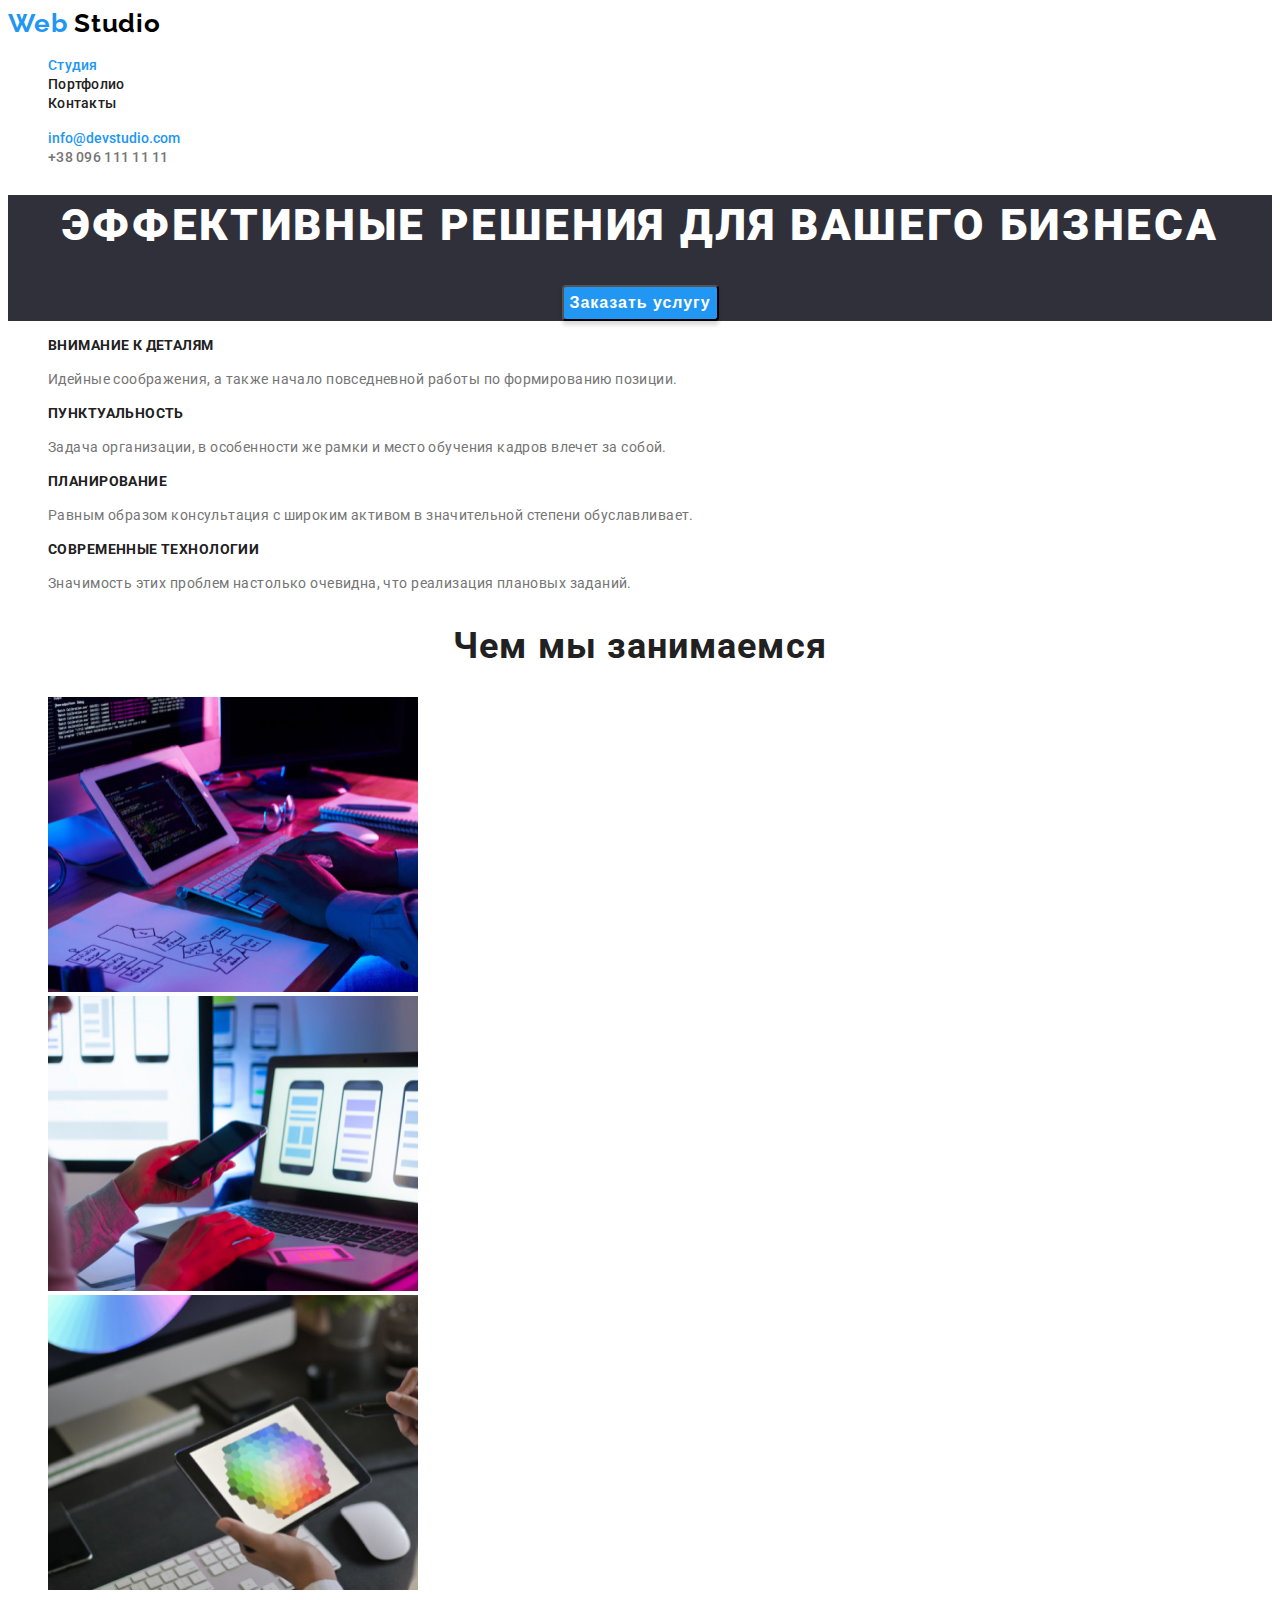
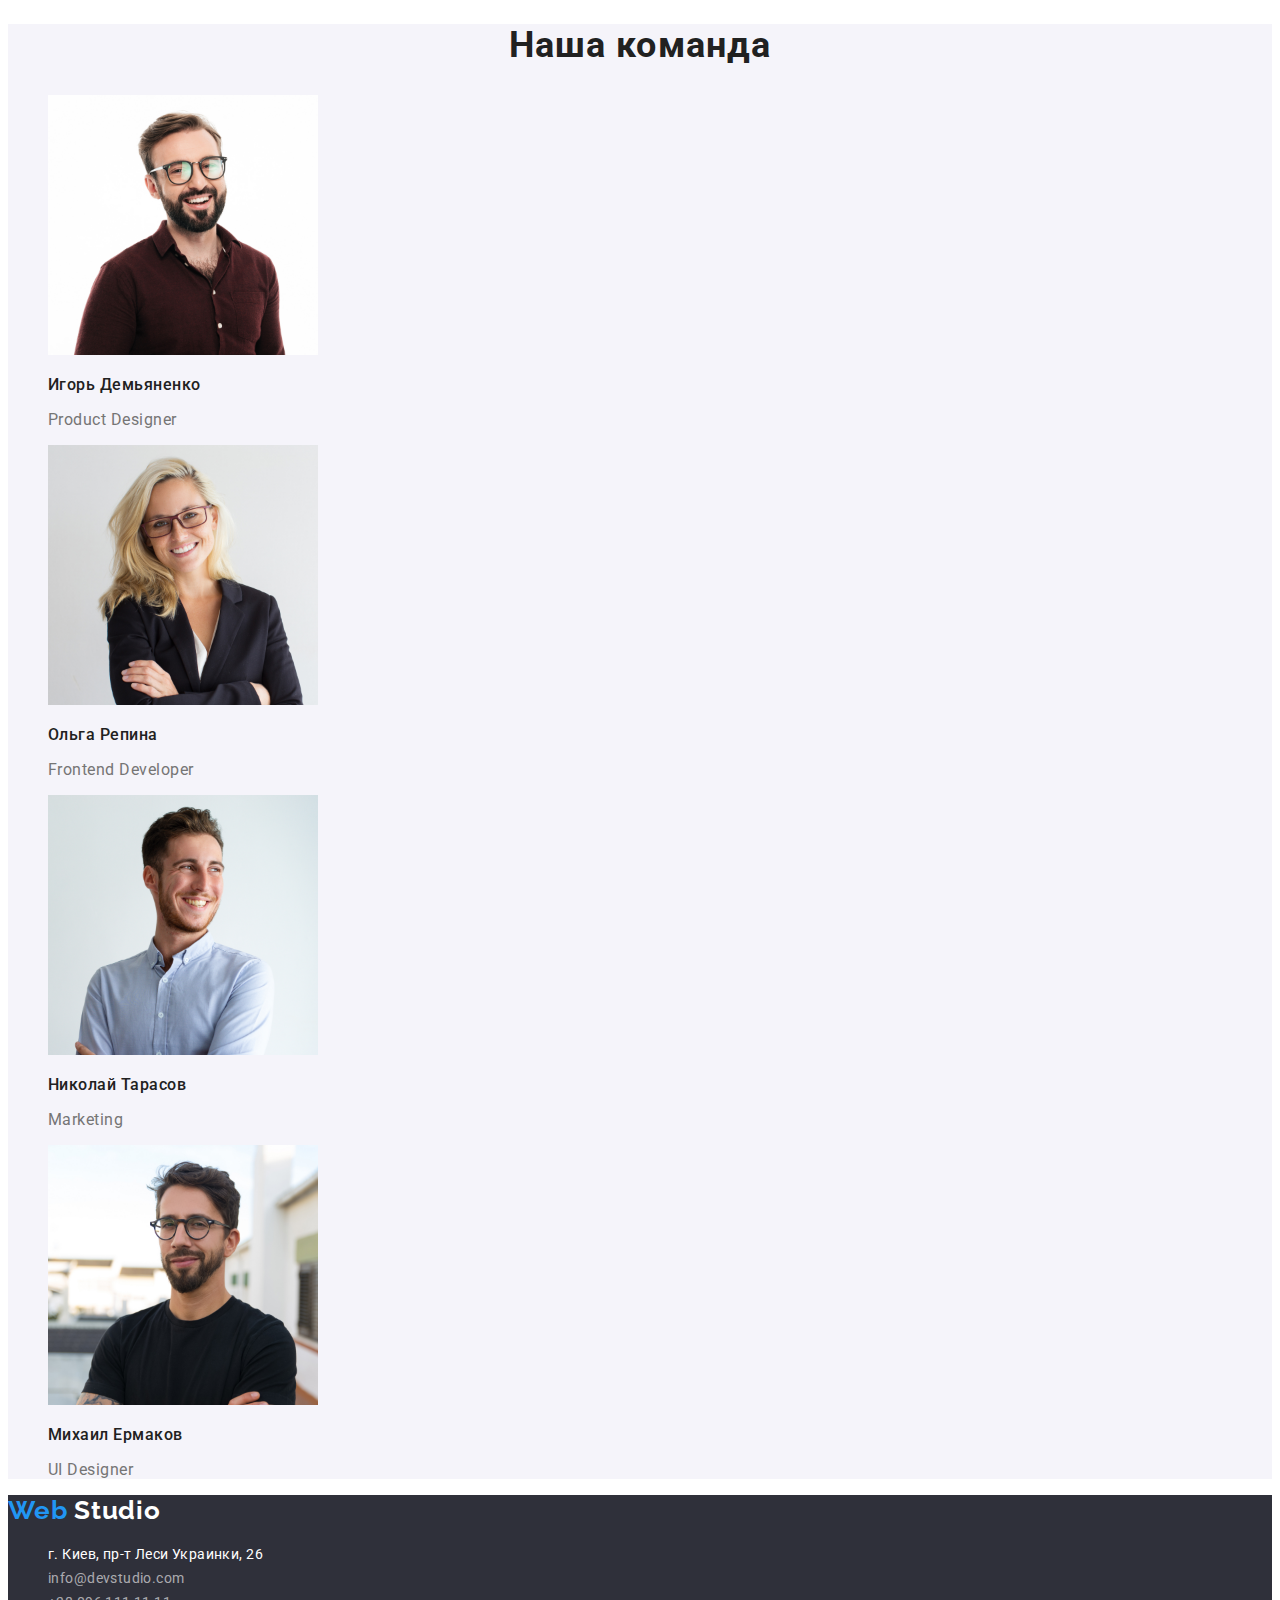
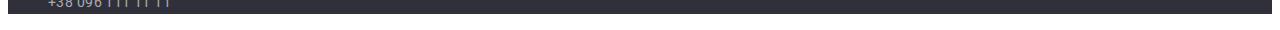
==== index.html @ 271ae631 "Add files via upload" ====
<!DOCTYPE html>
<html lang="ru">
  <head>
    <meta charset="UTF-8" />
    <meta http-equiv="X-UA-Compatible" content="IE=edge" />
    <meta name="viewport" content="width=device-width, initial-scale=1.0" />
    <title>Document</title>
    <link rel="stylesheet" href="css/style.css">
    <link rel="modern-normalize" href="https://cdnjs.cloudflare.com/ajax/libs/modern-normalize/1.1.0/modern-normalize.min.css" integrity="sha512-wpPYUAdjBVSE4KJnH1VR1HeZfpl1ub8YT/NKx4PuQ5NmX2tKuGu6U/JRp5y+Y8XG2tV+wKQpNHVUX03MfMFn9Q==" crossorigin="anonymous" referrerpolicy="no-referrer">
    <link rel="preconnect" href="https://fonts.gstatic.com">
<link href="https://fonts.googleapis.com/css2?family=Raleway:wght@700&family=Roboto:wght@400;500;700;900&display=swap" rel="stylesheet">
  </head>

  <body>
    <!-- HEADER -->
    <header  class="header">
      <nav class="navigation"> 
        <a class="header-logo" href=" ">Web <span class="logo-color">Studio</span></a>
        
          <ul class="menu"> 
          <li class="menu-item, list"><a class="menu-link current" href=" "> Студия</a></li>
          <li class="menu-item, list"><a class="menu-link" href="./portfolio.html "> Портфолио</a></li>
          <li class="menu-item, list"><a class="menu-link" href=" "> Контакты</a></li>
        </ul>
      </nav>
      <ul class="contacts-section">
        <li class="contacts-mail, list"><a class="mail-link-current" href="mailto:info@devstudio.com"> info@devstudio.com</a></li>
        <li class="contacts-telm, list"><a class="tel-link" href="tel:+380961111111">+38 096 111 11 11</a></li>
      </ul>
    </header>
    <main>
      <!-- HERO -->
      <section class="hero">
        <h1 class="hero-title" >Эффективные решения для вашего бизнеса</h1>
        <button class="pop-up-button" type="button">Заказать услугу</button>
      </section>
      <!-- Описание -->
      <section class="section-description">
        <h2 hidden class="">description</h2>
        <ul class="description-item">
          <li class="description-list, list" >
            <h3 class="description-title" >Внимание к деталям</h3>
            <p class="description" > 
              Идейные соображения, а также начало повседневной работы по
              формированию позиции.
            </p>
          </li>
          <li class="description-list, list">
            <h3 class="description-title" >Пунктуальность</h3>
            <p class="description" >
              Задача организации, в особенности же рамки и место обучения кадров
              влечет за собой.
            </p>
          </li>
          <li class="description-list, list">
            <h3 class="description-title" >Планирование</h3>
            <p class="description" >
              Равным образом консультация с широким активом в значительной
              степени обуславливает.
            </p>
          </li>
          <li class="description-list, list">
            <h3 class="description-title" >Современные технологии</h3>
            <p class="description" >
              Значимость этих проблем настолько очевидна, что реализация
              плановых заданий.
            </p>
          </li>
        </ul>
      </section>
      <!-- чем мы занимаемся -->
      <section>
        <h2 class="what-we-do-name">Чем мы занимаемся</h2>
        <ul>
          <li class="img, list">
            <img
              src="Images/WhatWeDo/1.jpg"
              alt="человек печатает код"
              width="370"
              height="295"
            />
          </li>
          <li class="img, list">
            <img
              src="Images/WhatWeDo/2.jpg"
              alt="девушка держит телефон"
              width="370"
              height="295"
            />
          </li>
          <li class="img, list">
            <img
              src="Images/WhatWeDo/3.jpg"
              alt="цветовая палитра на планшете"
              width="370"
              height="295"
            />
          </li>
        </ul>
      </section>
      <!-- НАША КОМАНДА -->
      <section class="section-team">
        <h2 class="Team-title">Наша команда</h2>
        <ul>
          <li class="item-1, list">
            <img 
              src="Images/Team/ИгорьДемьяненко.jpg"
              alt="ИгорьДемьяненко"
              width="270"
              height="260"
            />
            <h3 class="Name">Игорь Демьяненко</h3>
            <p class="specialty">Product Designer</p>
          </li>
          <li class="item-2, list">
            <img 
              src="Images/Team/ОльгаРепина.jpg"
              alt="ОльгаРепина"
              width="270"
              height="260"
            />
            <h3 class="Name">Ольга Репина</h3>
            <p class="specialty">Frontend Developer</p>
          </li>
          <li class="item-3, list">
            <img 
              src="Images/Team/НиколайТарасов.jpg"
              alt="НиколайТарасов"
              width="270"
              height="260"
            />
            <h3 class="Name">Николай Тарасов</h3>
            <p class="specialty">Marketing</p>
          </li>
          <li class="item-4, list">
            <img 
              src="Images/Team/МихаилЕрмаков.jpg"
              alt="МихаилЕрмаков"
              width="270"
              height="260"
            />
            <h3 class="Name">Михаил Ермаков</h3>
            <p class="specialty">UI Designer</p>
          </li>
        </ul>
      </section>
    </main>
    <!-- Footer -->
    <footer class="footer">
      <a class="logo-footer" href=" ">Web <span class="logo-color-footer">Studio</span></a>
      <address>
        <ul class="contact-footer">
          <li class="footer-item, list">
            <a class="map"
              href="https://goo.gl/maps/65E6jA36ebbG1yaQ8"
              target="_blank"
              rel="noopener noreferrer"
              >г. Киев, пр-т Леси Украинки, 26</a
            >
        <li class="contacts-mail, list"><a class="mail-footer" href="mailto:info@devstudio.com"> info@devstudio.com</a></li>
        <li class="contacts-tel, list"><a class="tel-footer" href="tel:+380961111111">+38 096 111 11 11</a></li>
        </ul>
      </address>
    </footer>
  </body>
</html>
---- css/style.css ----
.list {
    list-style: none;
}

:root {
    --accent-color:
}

body {
    font-family: "Roboto", sans-serif;
    --main-font: "Roboto", sans-serif;
    --secondary-font: "Raleway", sans-serif;
}

.header-logo {
    font-family: Raleway;
    font-weight: bold;
    font-size: 26px;
    line-height: 31px;
    text-decoration: none;
    letter-spacing: 0.03em;
    color: #2196F3;
}

.logo-color {
    color: black;
}

.menu-link {
    font-style: normal;
    font-weight: 500;
    font-size: 14px;
    line-height: 16px;
    letter-spacing: 0.02em;
    text-decoration: none;
    color: #212121;
}

.menu-link:hover, .menu-link:focus {
    color: #2196F3;
}

.menu-link.current {
    color: #2196F3;
    cursor: pointer;
    text-decoration: none;
}

.tel-link, .mail-lnk {
    font-style: normal;
    font-weight: 500;
    font-size: 14px;
    line-height: 16px;
    letter-spacing: 0.02em;
    color: #757575;
    text-decoration: none;
}

.tel-link:hover, .tel-link:focus {
    color: #2196F3;
}

.contacts-mail:hover, .contacts-mail:focus {
    color: #2196F3;
}

.mail-link-current {
    color: #2196F3;
    cursor: pointer;
    text-decoration: none;
    font-size: 14px;
    font-weight: 500;
}

.contacts-tel:hover, .contacts-tel:focus {
    color: #2196F3;
}

/*End-Header*/

/*------*HERO*-------*/

.hero {
    text-align: center;
    background: #2F303A;
}

.hero-title {
    font-family: Roboto;
    font-style: normal;
    font-weight: 900;
    font-size: 44px;
    line-height: 60px;
    /* or 136% */
    text-align: center;
    letter-spacing: 0.06em;
    text-transform: uppercase;
    color: #FFFFFF;
}

.pop-up-button {
    font-style: inherit;
    font-weight: bold;
    font-size: 16px;
    line-height: 30px;
    display: flex;
    align-items: center;
    text-align: center;
    letter-spacing: 0.06em;
    color: #FFFFFF;
    background: #2196F3;
    box-shadow: 0px 4px 4px rgba(0, 0, 0, 0.15);
    border-radius: 4px;
    cursor: pointer;
}

.pop-up-button {
    display: inline-block;
}

/*------* END HERO*-------*/

/*-------*description*---------*/

.description-title {
    font-style: normal;
    font-weight: bold;
    font-size: 14px;
    line-height: 16px;
    letter-spacing: 0.03em;
    text-transform: uppercase;
    color: #212121;
}

.description {
    font-style: normal;
    font-weight: normal;
    font-size: 14px;
    line-height: 24px;
    letter-spacing: 0.03em;
    color: #757575;
}

/*-------* End Description*---------*/

/*-------*What We Do*---------*/

.what-we-do-name {
    font-style: normal;
    font-weight: bold;
    font-size: 36px;
    line-height: 42px;
    text-align: center;
    letter-spacing: 0.03em;
    color: #212121;
}

/*-------*End What We Do*---------*/

/*-------*Team*---------*/

.section-team {
    background: #F5F4FA;
}

.Team-title {
    font-style: normal;
    font-weight: bold;
    font-size: 36px;
    line-height: 42px;
    text-align: center;
    letter-spacing: 0.03em;
    color: #212121;
}

.Name {
    font-style: normal;
    font-weight: 500;
    font-size: 16px;
    line-height: 19px;
    /* text-align: center;*/
    letter-spacing: 0.03em;
    color: #212121;
}

.specialty {
    font-size: 16px;
    line-height: 19px;
    /* text-align: center;*/
    letter-spacing: 0.03em;
    color: #757575;
}

/*-------*End team*---------*/

/*-------*Footer*---------*/

.footer {
    background: #2F303A;
}

.map {
    font-style: normal;
    font-weight: normal;
    font-size: 14px;
    line-height: 24px;
    letter-spacing: 0.03em;
    color: #FFFFFF;
    text-decoration: none;
    /*color: #FFFFFF;*/
}

.mail-footer, .tel-footer {
    font-style: normal;
    font-weight: normal;
    font-size: 14px;
    line-height: 24px;
    text-decoration: none;
    letter-spacing: 0.03em;
    color: rgba(255, 255, 255, 0.6);
}

.mail-footer:hover, .mail-footer:focus {
    color: #2196F3;
}

.logo-footer {
    font-family: Raleway;
    font-weight: bold;
    font-size: 26px;
    line-height: 31px;
    text-decoration: none;
    letter-spacing: 0.03em;
    color: #2196F3;
}

.logo-color-footer {
    color: #FFFFFF;
}

/*-------*End Footer*---------*/

/*portfolio*/

/*HEADER*/

.header-logo {
    font-family: Raleway;
    font-weight: bold;
    font-size: 26px;
    line-height: 31px;
    text-decoration: none;
    letter-spacing: 0.03em;
    color: #2196F3;
}

.logo-color {
    color: black;
}

.menu-link {
    font-style: normal;
    font-weight: 500;
    font-size: 14px;
    line-height: 16px;
    letter-spacing: 0.02em;
    text-decoration: none;
    color: #212121;
}

.menu-link:hover, .menu-link:focus {
    color: #2196F3;
}

.menu-link.current {
    color: #2196F3;
    cursor: pointer;
    text-decoration: none;
}

.tel-link, .mail-lnk {
    font-style: normal;
    font-weight: 500;
    font-size: 14px;
    line-height: 16px;
    letter-spacing: 0.02em;
    color: #757575;
    text-decoration: none;
}

.tel-link:hover, .tel-link:focus {
    color: #2196F3;
}

.contacts-mail:hover, .contacts-mail:focus {
    color: #2196F3;
}

.mail-link-current {
    color: #2196F3;
    cursor: pointer;
    text-decoration: none;
}

.contacts-tel:hover, .contacts-tel:focus {
    color: #2196F3;
}

/*End-Header*/

/*FILTER*/

.btn {
    font-style: normal;
    font-weight: bold;
    font-size: 16px;
    line-height: 30px;
    display: flex;
    align-items: center;
    text-align: center;
    letter-spacing: 0.06em;
    color: #FFFFFF;
    background: #2196F3;
    box-shadow: 0px 4px 4px rgba(0, 0, 0, 0.15);
    border-radius: 4px;
    cursor: pointer;
}

.pop-up-btn {
    font-style: inherit;
    font-weight: bold;
    font-size: 16px;
    line-height: 30px;
    display: flex;
    align-items: center;
    text-align: center;
    letter-spacing: 0.06em;
    color: #212121;
    background: #F5F4FA;
    box-shadow: 0px 4px 4px rgba(0, 0, 0, 0.15);
    border-radius: 4px;
}

.pop-up-btn:hover, .pop-up-btn:focus {
    color: #FFFFFF;
    background-color: #2196F3;
}

/*END FILTER*/

/*PORTFOLIO*/

.project-name {
    font-style: normal;
    font-weight: bold;
    font-size: 18px;
    line-height: 36px;
    letter-spacing: 0.06em;
    color: #212121;
}

.project-item {
    font-style: normal;
    font-weight: normal;
    font-size: 16px;
    line-height: 30px;
    letter-spacing: 0.03em;
    color: #757575;
}

/*END PORTFOLIO*/

/*FOOTER*/

.footer {
    background: #2F303A;
}

.logo-footer {
    font-family: Raleway;
    font-weight: bold;
    font-size: 26px;
    line-height: 31px;
    text-decoration: none;
    letter-spacing: 0.03em;
    color: #2196F3;
}

.logo-color-footer {
    color: #FFFFFF;
}

.mail-footer, .tel-footer {
    font-style: normal;
    font-weight: normal;
    font-size: 14px;
    line-height: 24px;
    text-decoration: none;
    letter-spacing: 0.03em;
    color: rgba(255, 255, 255, 0.6);
}

/*END FOOTER*/
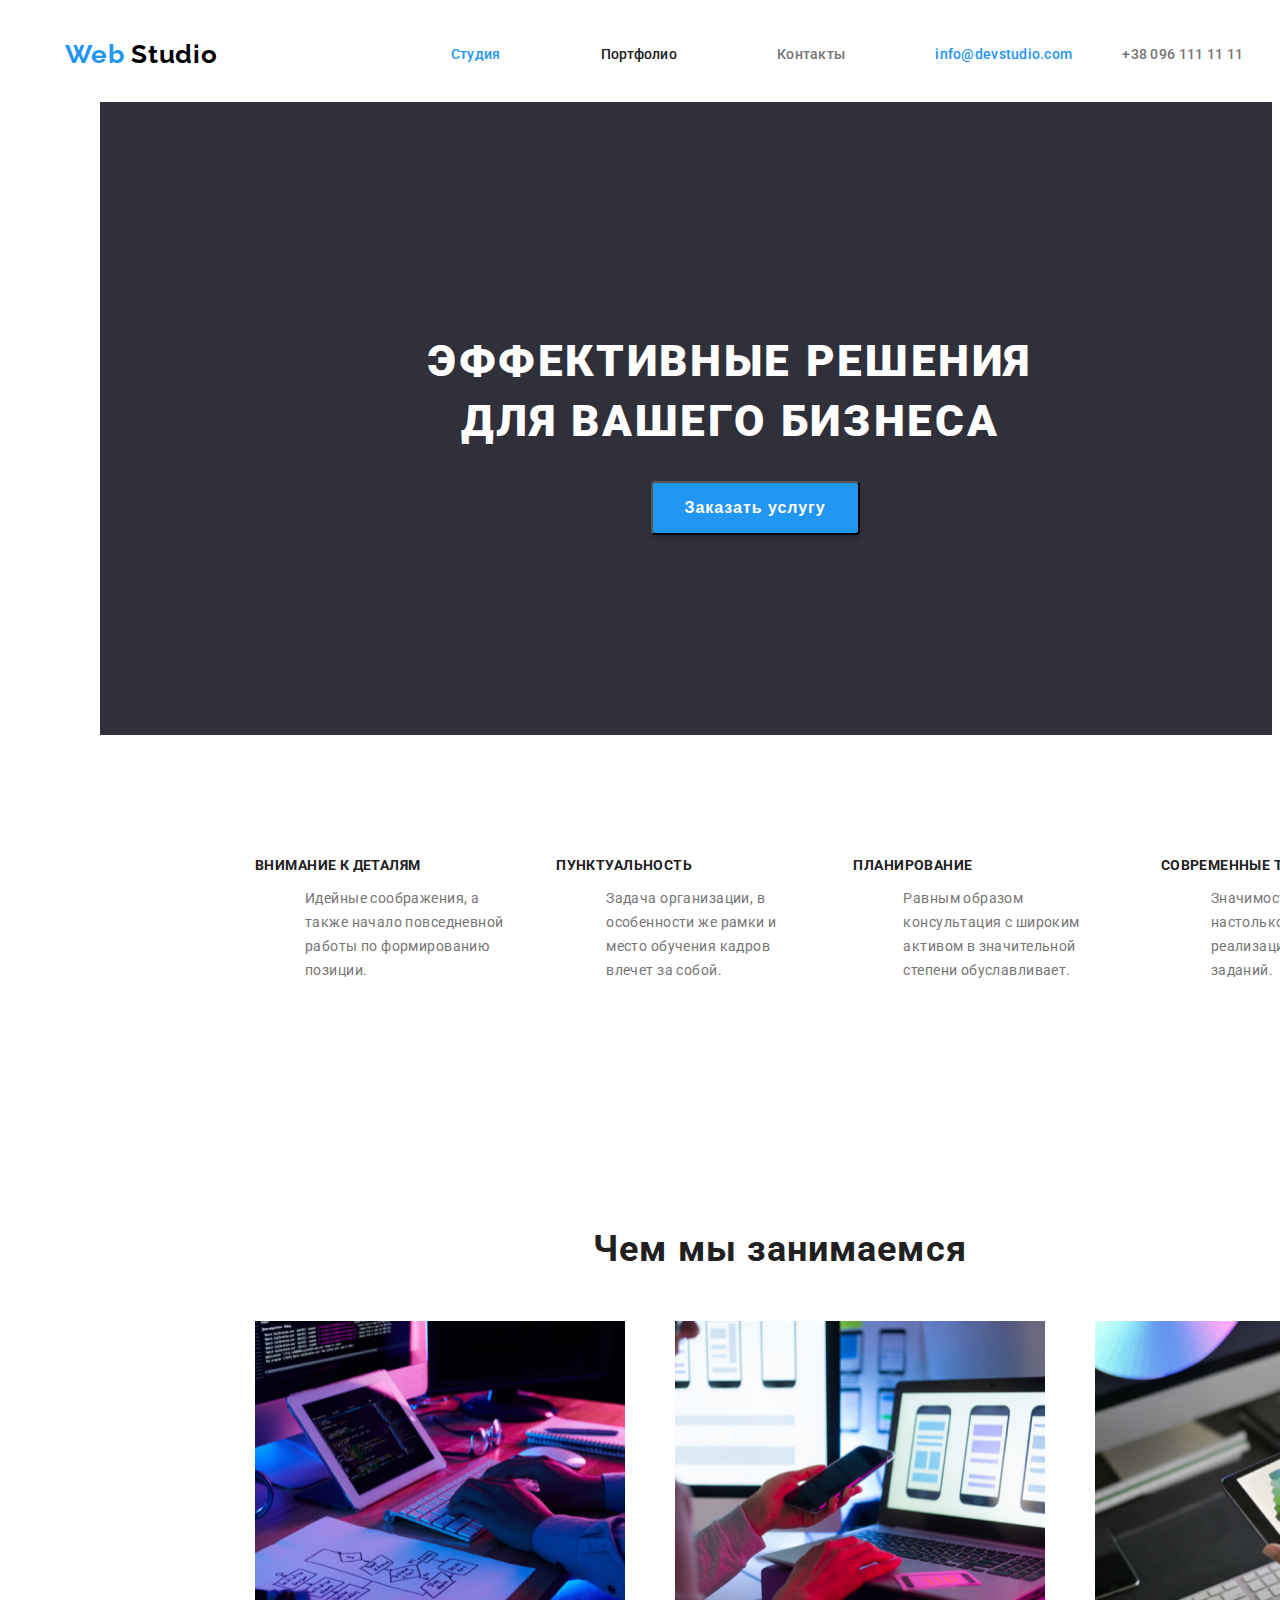
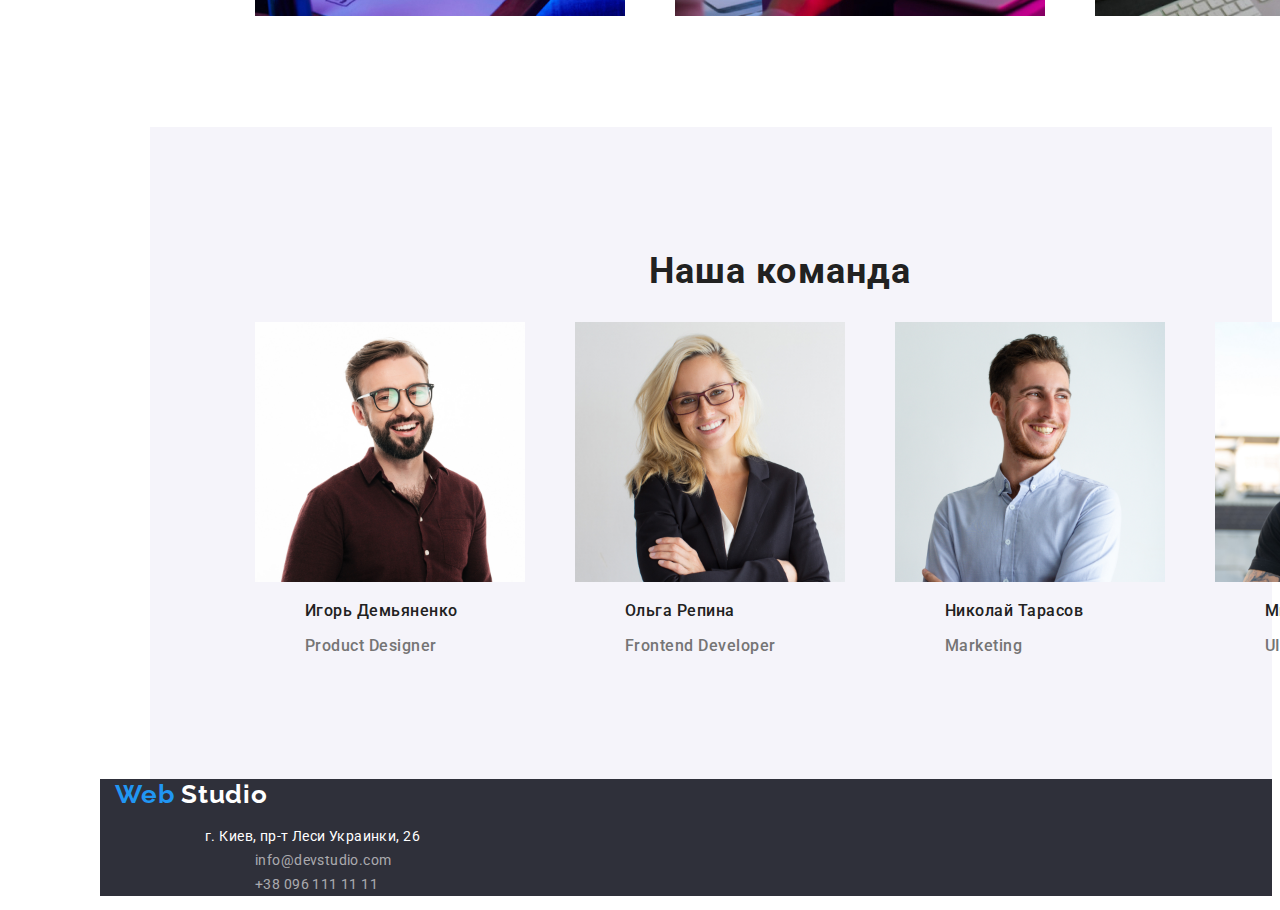
==== commit 78915e05: "Add files via upload" ====
--- a/index.html
+++ b/index.html
@@ -14,29 +14,34 @@
   <body>
     <!-- HEADER -->
     <header  class="header">
-      <nav class="navigation"> 
-        <a class="header-logo" href=" ">Web <span class="logo-color">Studio</span></a>
+      <div class="container header-container" > 
+      <nav class="main-nav"> 
+        <a class="logo-header" href=" / ">Web <span class="logo-color">Studio</span></a>
         
-          <ul class="menu"> 
-          <li class="menu-item, list"><a class="menu-link current" href=" "> Студия</a></li>
-          <li class="menu-item, list"><a class="menu-link" href="./portfolio.html "> Портфолио</a></li>
-          <li class="menu-item, list"><a class="menu-link" href=" "> Контакты</a></li>
+          <ul class="site-nav"> 
+          <li class="nav-item list"><a class="link current" href=" "> Студия</a></li>
+          <li class="nav-item list"><a class="link" href="./portfolio.html "> Портфолио</a></li>
+          <li class="nav-item list"><a class="link" href=" "> Контакты</a></li>
         </ul>
       </nav>
-      <ul class="contacts-section">
-        <li class="contacts-mail, list"><a class="mail-link-current" href="mailto:info@devstudio.com"> info@devstudio.com</a></li>
-        <li class="contacts-telm, list"><a class="tel-link" href="tel:+380961111111">+38 096 111 11 11</a></li>
+      <ul class="auth-nav">
+        <li class="nav-item, list"><a class="mail-link-current" href="mailto:info@devstudio.com"> info@devstudio.com</a></li>
+        <li class="nav-item, list"><a class="tel-link" href="tel:+380961111111">+38 096 111 11 11</a></li>
       </ul>
+    </div>
     </header>
     <main>
       <!-- HERO -->
-      <section class="hero">
+      <section class="section hero">
+        <div class="container hero-container">
         <h1 class="hero-title" >Эффективные решения для вашего бизнеса</h1>
         <button class="pop-up-button" type="button">Заказать услугу</button>
+      </div>
       </section>
       <!-- Описание -->
-      <section class="section-description">
-        <h2 hidden class="">description</h2>
+      <section class="section section-description">
+        <div class="container description-container" >
+        <h2  class="visually-hidden">description</h2>
         <ul class="description-item">
           <li class="description-list, list" >
             <h3 class="description-title" >Внимание к деталям</h3>
@@ -67,11 +72,13 @@
             </p>
           </li>
         </ul>
+      </div>
       </section>
       <!-- чем мы занимаемся -->
-      <section>
+      <section class=" section What-we-do-section">
+        <div class="container what-we-do-container">
         <h2 class="what-we-do-name">Чем мы занимаемся</h2>
-        <ul>
+        <ul class="what-item">
           <li class="img, list">
             <img
               src="Images/WhatWeDo/1.jpg"
@@ -97,11 +104,13 @@
             />
           </li>
         </ul>
+      </div>
       </section>
       <!-- НАША КОМАНДА -->
-      <section class="section-team">
+      <section class="section section-team">
+        <div class="container team-container">
         <h2 class="Team-title">Наша команда</h2>
-        <ul>
+        <ul class="team-item">
           <li class="item-1, list">
             <img 
               src="Images/Team/ИгорьДемьяненко.jpg"
@@ -143,10 +152,12 @@
             <p class="specialty">UI Designer</p>
           </li>
         </ul>
+      </div>
       </section>
     </main>
     <!-- Footer -->
     <footer class="footer">
+      <div class="container footer-container">
       <a class="logo-footer" href=" ">Web <span class="logo-color-footer">Studio</span></a>
       <address>
         <ul class="contact-footer">
@@ -161,6 +172,7 @@
         <li class="contacts-tel, list"><a class="tel-footer" href="tel:+380961111111">+38 096 111 11 11</a></li>
         </ul>
       </address>
+    </div>
     </footer>
   </body>
 </html>
--- a/css/style.css
+++ b/css/style.css
@@ -10,23 +10,64 @@
     font-family: "Roboto", sans-serif;
     --main-font: "Roboto", sans-serif;
     --secondary-font: "Raleway", sans-serif;
-}
-
-.header-logo {
-    font-family: Raleway;
-    font-weight: bold;
+    
+}
+.header{
+    padding-top: 24px;
+    padding-bottom: 25px;
+}
+.container{
+    width: 1230px;
+    padding-left: 15px;
+    padding-right: 15px;
+    margin:auto;
+    align-items:center;
+   }
+   .section{
+    padding-top: 94px;
+    padding-bottom: 94px;
+   }
+    .header-container{
+    display: flex;
+    align-items: center;
+}
+.main-nav{
+    display: flex;
+    align-items: center;
+    
+}
+.logo-header {
+
+    font-family:var(--secondary-font);
+    font-weight: 700;
     font-size: 26px;
-    line-height: 31px;
-    text-decoration: none;
-    letter-spacing: 0.03em;
-    color: #2196F3;
-}
-
+    line-height: 1.2;
+    letter-spacing: 0.03em;
+    color: var(--logo-second-color);
+    text-decoration: none;
+    margin-right: 93px;
+    margin-left: 0;
+    color: #2196F3;
+}
+    
+ 
 .logo-color {
-    color: black;
-}
-
-.menu-link {
+    color:var(--logo-accent-color);
+}
+.site-nav{
+    list-style: none;
+    display: flex;  
+    align-items: center;
+}
+
+.auth-nav{
+    display: flex;
+}
+.auth-nav .nav-item + .nav-item{
+    margin-left: 50px;
+}
+.nav-item:not(:last-child) {
+    margin-right: 50px;
     font-style: normal;
     font-weight: 500;
     font-size: 14px;
@@ -35,18 +76,27 @@
     text-decoration: none;
     color: #212121;
 }
-
-.menu-link:hover, .menu-link:focus {
-    color: #2196F3;
-}
-
-.menu-link.current {
+.link{
+    text-decoration: none;
+    color: var(--secondary-font-color);
+    font-weight: 500px;
+    line-height: 1.14;
+}
+.link.current {
     color: #2196F3;
     cursor: pointer;
     text-decoration: none;
 }
-
-.tel-link, .mail-lnk {
+.nav-item,:hover, .menu-link:focus {
+    color:var(--link-hover-focus);
+}
+.auth-nav{
+    list-style: none;
+    display: flex;
+    align-items: center;
+    margin-left: auto;
+}
+.nav-item,:not(:first-child){
     font-style: normal;
     font-weight: 500;
     font-size: 14px;
@@ -54,14 +104,12 @@
     letter-spacing: 0.02em;
     color: #757575;
     text-decoration: none;
-}
-
-.tel-link:hover, .tel-link:focus {
-    color: #2196F3;
-}
-
-.contacts-mail:hover, .contacts-mail:focus {
-    color: #2196F3;
+    margin-left: 50px;
+}
+
+.nav-item,:hover,
+ .nav-item,:focus {
+    color:var(--link-hover-focus);
 }
 
 .mail-link-current {
@@ -72,17 +120,20 @@
     font-weight: 500;
 }
 
-.contacts-tel:hover, .contacts-tel:focus {
-    color: #2196F3;
-}
-
-/*End-Header*/
+ /*End-Header*/
 
 /*------*HERO*-------*/
 
 .hero {
     text-align: center;
     background: #2F303A;
+    padding-top: 200px ;
+    padding-bottom: 200px;
+
+
+}
+.hero-container{
+
 }
 
 .hero-title {
@@ -96,6 +147,9 @@
     letter-spacing: 0.06em;
     text-transform: uppercase;
     color: #FFFFFF;
+    width: 696px;
+    margin-right: auto;margin-left: auto;
+    margin-bottom: 30px;
 }
 
 .pop-up-button {
@@ -112,6 +166,8 @@
     box-shadow: 0px 4px 4px rgba(0, 0, 0, 0.15);
     border-radius: 4px;
     cursor: pointer;
+  padding: 10px 32px;
+  border-color: #020202;
 }
 
 .pop-up-button {
@@ -121,7 +177,9 @@
 /*------* END HERO*-------*/
 
 /*-------*description*---------*/
-
+.description-container{
+    
+}
 .description-title {
     font-style: normal;
     font-weight: bold;
@@ -132,6 +190,31 @@
     color: #212121;
 }
 
+.visually-hidden{
+    position: absolute;
+    width: 1px;
+    height: 1px;
+    margin: -1px;
+    border: 0;
+    padding: 0;
+
+    white-space: nowrap;
+    clip: rect(0 0 0 0);
+    clip-path: inset(100%);
+    overflow: hidden;
+}
+.description-item{
+    display: flex;
+}
+
+
+.description-list:not(:last-child){
+    margin-right: 30px;
+}
+.description-list{
+    width: 270px;
+
+}
 .description {
     font-style: normal;
     font-weight: normal;
@@ -139,12 +222,23 @@
     line-height: 24px;
     letter-spacing: 0.03em;
     color: #757575;
+    line-height: 1.7;
 }
 
 /*-------* End Description*---------*/
 
 /*-------*What We Do*---------*/
-
+.What-we-do{
+padding-bottom: 94px;
+}
+.what-we-do-container{
+
+}
+.what-item{
+    display: flex;
+    list-style: none;
+    margin-top: 50px;
+}
 .what-we-do-name {
     font-style: normal;
     font-weight: bold;
@@ -154,6 +248,12 @@
     letter-spacing: 0.03em;
     color: #212121;
 }
+.what-we-do-name{
+    font-size: 36px;
+    line-height: 1.17;
+    text-align: center;
+
+}
 
 /*-------*End What We Do*---------*/
 
@@ -171,6 +271,10 @@
     text-align: center;
     letter-spacing: 0.03em;
     color: #212121;
+}
+.team-item{
+    display: flex;
+
 }
 
 .Name {
@@ -324,6 +428,8 @@
     box-shadow: 0px 4px 4px rgba(0, 0, 0, 0.15);
     border-radius: 4px;
     cursor: pointer;
+    padding: 6px 22px;
+  border-color: #2196f3;
 }
 
 .pop-up-btn {
@@ -339,6 +445,8 @@
     background: #F5F4FA;
     box-shadow: 0px 4px 4px rgba(0, 0, 0, 0.15);
     border-radius: 4px;
+  padding: 6px 22px;
+  border-color: #F5F4FA;
 }
 
 .pop-up-btn:hover, .pop-up-btn:focus {
@@ -400,4 +508,4 @@
     color: rgba(255, 255, 255, 0.6);
 }
 
-/*END FOOTER*/+/*END FOOTER*/
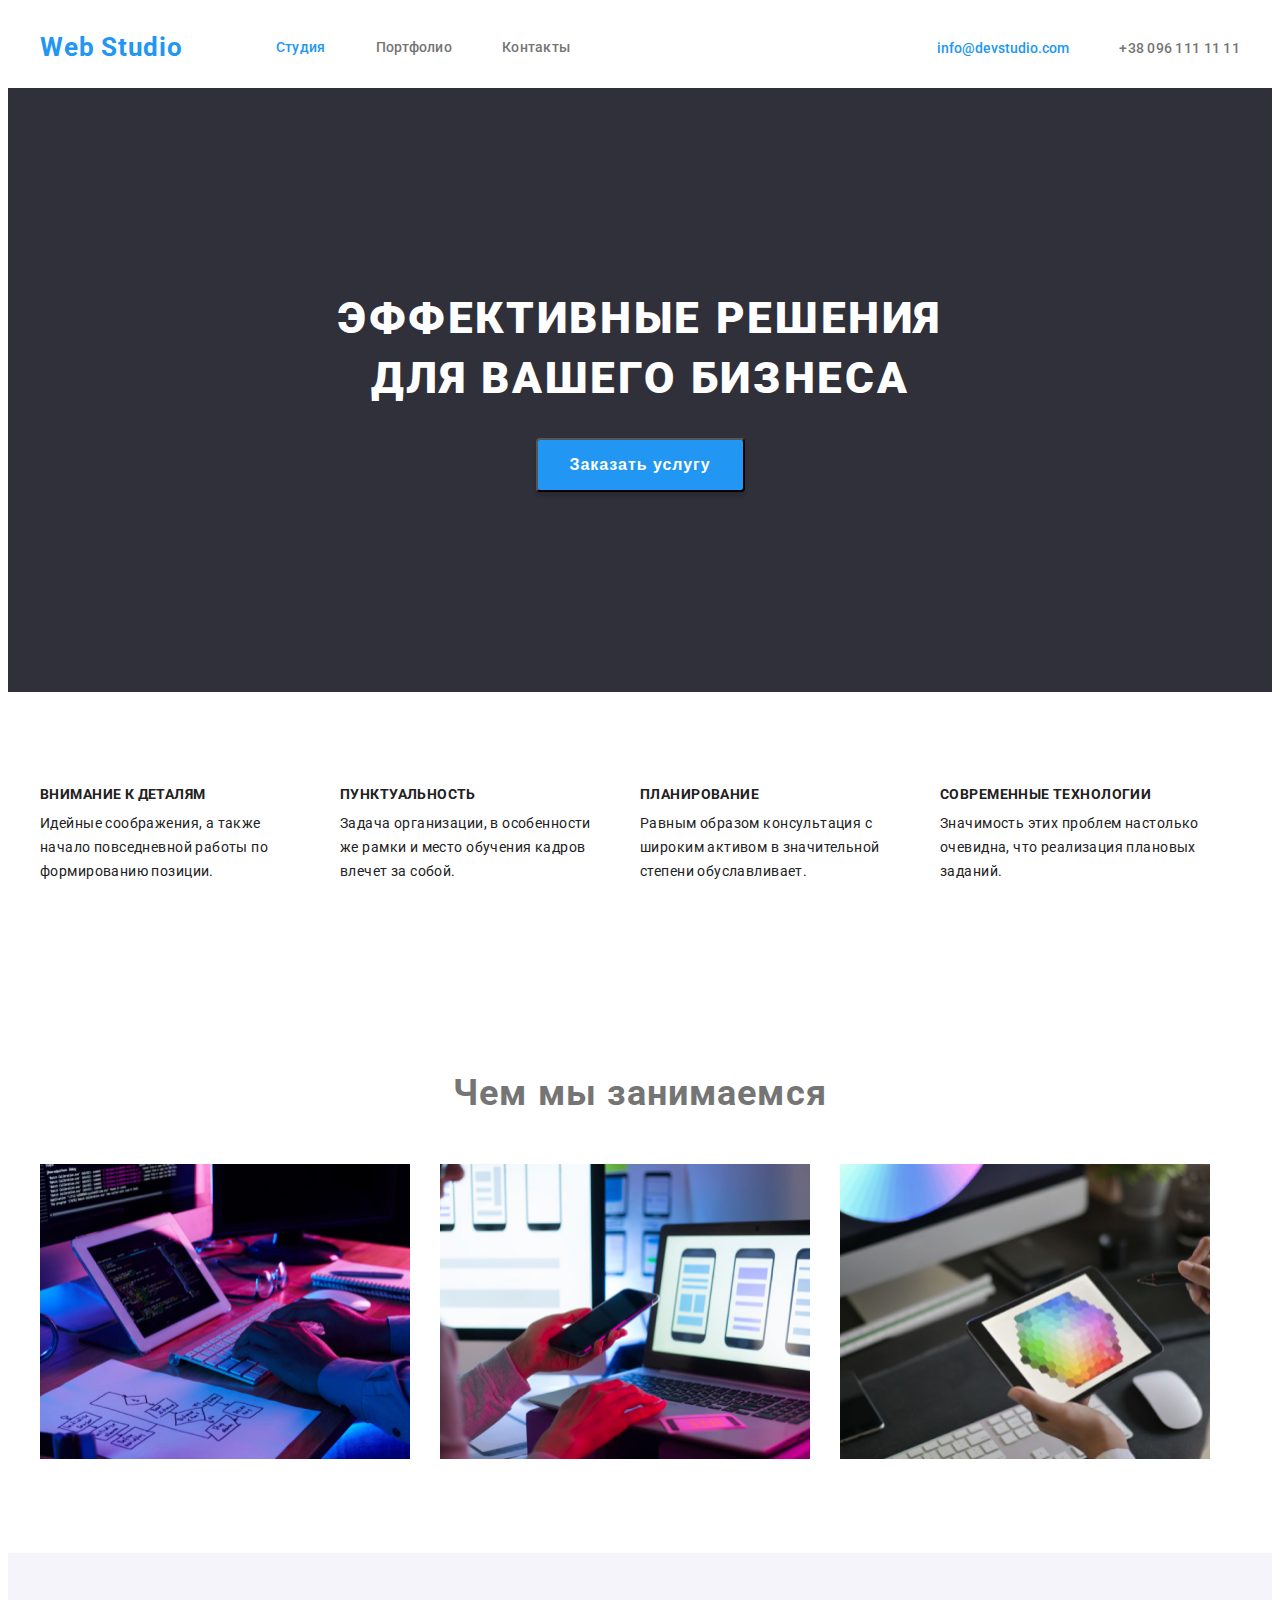
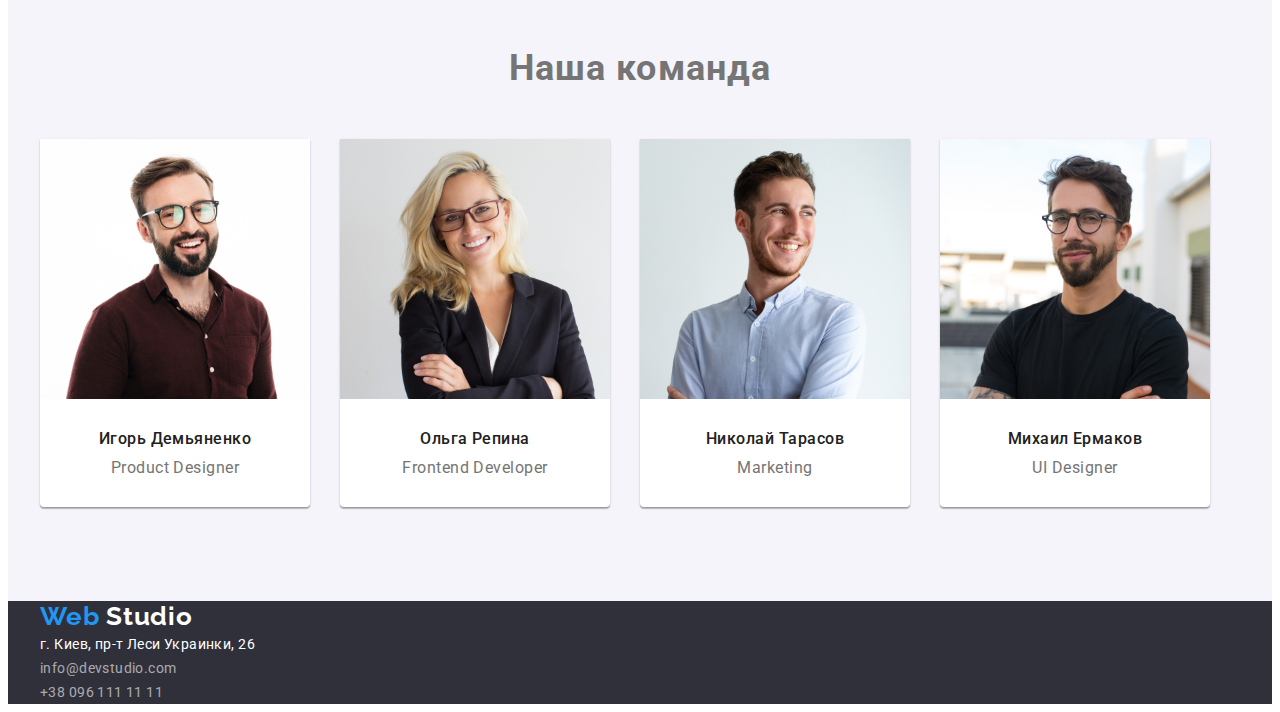
==== commit 50e52c38: "Add files via upload" ====
--- a/index.html
+++ b/index.html
@@ -5,174 +5,215 @@
     <meta http-equiv="X-UA-Compatible" content="IE=edge" />
     <meta name="viewport" content="width=device-width, initial-scale=1.0" />
     <title>Document</title>
-    <link rel="stylesheet" href="css/style.css">
-    <link rel="modern-normalize" href="https://cdnjs.cloudflare.com/ajax/libs/modern-normalize/1.1.0/modern-normalize.min.css" integrity="sha512-wpPYUAdjBVSE4KJnH1VR1HeZfpl1ub8YT/NKx4PuQ5NmX2tKuGu6U/JRp5y+Y8XG2tV+wKQpNHVUX03MfMFn9Q==" crossorigin="anonymous" referrerpolicy="no-referrer">
-    <link rel="preconnect" href="https://fonts.gstatic.com">
-<link href="https://fonts.googleapis.com/css2?family=Raleway:wght@700&family=Roboto:wght@400;500;700;900&display=swap" rel="stylesheet">
+    <link rel="stylesheet" href="css/style.css" />
+    <link
+      rel="modern-normalize"
+      href="https://cdnjs.cloudflare.com/ajax/libs/modern-normalize/1.1.0/modern-normalize.min.css"
+      integrity="sha512-wpPYUAdjBVSE4KJnH1VR1HeZfpl1ub8YT/NKx4PuQ5NmX2tKuGu6U/JRp5y+Y8XG2tV+wKQpNHVUX03MfMFn9Q=="
+      crossorigin="anonymous"
+      referrerpolicy="no-referrer"
+    />
+    <link rel="preconnect" href="https://fonts.gstatic.com" />
+    <link
+      href="https://fonts.googleapis.com/css2?family=Raleway:wght@700&family=Roboto:wght@400;500;700;900&display=swap"
+      rel="stylesheet"
+    />
   </head>
 
   <body>
     <!-- HEADER -->
-    <header  class="header">
-      <div class="container header-container" > 
-      <nav class="main-nav"> 
-        <a class="logo-header" href=" / ">Web <span class="logo-color">Studio</span></a>
-        
-          <ul class="site-nav"> 
-          <li class="nav-item list"><a class="link current" href=" "> Студия</a></li>
-          <li class="nav-item list"><a class="link" href="./portfolio.html "> Портфолио</a></li>
-          <li class="nav-item list"><a class="link" href=" "> Контакты</a></li>
+    <header class="header">
+      <div class="container header-container">
+        <nav class="main-nav">
+          <a class="logo-header" href=" / "
+            >Web <span class="logo-color">Studio</span></a
+          >
+          <ul class="site-nav">
+            <li class="nav-item">
+              <a class="link current" href=" "> Студия</a>
+            </li>
+            <li class="nav-item">
+              <a class="link" href="./portfolio.html "> Портфолио</a>
+            </li>
+            <li class="nav-item"><a class="link" href=" "> Контакты</a></li>
+          </ul>
+        </nav>
+        <ul class="auth-nav">
+          <li class="auth-nav-item">
+            <a class="mail-link-current" href="mailto:info@devstudio.com">
+              info@devstudio.com</a
+            >
+          </li>
+          <li class="auth-nav-item">
+            <a class="tel-link" href="tel:+380961111111">+38 096 111 11 11</a>
+          </li>
         </ul>
-      </nav>
-      <ul class="auth-nav">
-        <li class="nav-item, list"><a class="mail-link-current" href="mailto:info@devstudio.com"> info@devstudio.com</a></li>
-        <li class="nav-item, list"><a class="tel-link" href="tel:+380961111111">+38 096 111 11 11</a></li>
-      </ul>
-    </div>
+      </div>
     </header>
     <main>
       <!-- HERO -->
-      <section class="section hero">
+      <section class="hero section">
         <div class="container hero-container">
-        <h1 class="hero-title" >Эффективные решения для вашего бизнеса</h1>
-        <button class="pop-up-button" type="button">Заказать услугу</button>
-      </div>
+          <h1 class="hero-title">Эффективные решения для вашего бизнеса</h1>
+          <button class="pop-up-button" type="button">Заказать услугу</button>
+        </div>
       </section>
       <!-- Описание -->
-      <section class="section section-description">
-        <div class="container description-container" >
-        <h2  class="visually-hidden">description</h2>
-        <ul class="description-item">
-          <li class="description-list, list" >
-            <h3 class="description-title" >Внимание к деталям</h3>
-            <p class="description" > 
-              Идейные соображения, а также начало повседневной работы по
-              формированию позиции.
-            </p>
-          </li>
-          <li class="description-list, list">
-            <h3 class="description-title" >Пунктуальность</h3>
-            <p class="description" >
-              Задача организации, в особенности же рамки и место обучения кадров
-              влечет за собой.
-            </p>
-          </li>
-          <li class="description-list, list">
-            <h3 class="description-title" >Планирование</h3>
-            <p class="description" >
-              Равным образом консультация с широким активом в значительной
-              степени обуславливает.
-            </p>
-          </li>
-          <li class="description-list, list">
-            <h3 class="description-title" >Современные технологии</h3>
-            <p class="description" >
-              Значимость этих проблем настолько очевидна, что реализация
-              плановых заданий.
-            </p>
-          </li>
-        </ul>
-      </div>
+      <section class="descript section">
+        <div class="container description-container">
+          <h2 class="visually-hidden">description</h2>
+          <ul class="description-item">
+            <li class="description-list">
+              <h3 class="description-title">Внимание к деталям</h3>
+              <p class="description">
+                Идейные соображения, а также начало повседневной работы по
+                формированию позиции.
+              </p>
+            </li>
+            <li class="description-list">
+              <h3 class="description-title">Пунктуальность</h3>
+              <p class="description">
+                Задача организации, в особенности же рамки и место обучения
+                кадров влечет за собой.
+              </p>
+            </li>
+            <li class="description-list">
+              <h3 class="description-title">Планирование</h3>
+              <p class="description">
+                Равным образом консультация с широким активом в значительной
+                степени обуславливает.
+              </p>
+            </li>
+            <li class="description-list">
+              <h3 class="description-title">Современные технологии</h3>
+              <p class="description">
+                Значимость этих проблем настолько очевидна, что реализация
+                плановых заданий.
+              </p>
+            </li>
+          </ul>
+        </div>
       </section>
       <!-- чем мы занимаемся -->
-      <section class=" section What-we-do-section">
+      <section class="What-we-do section">
         <div class="container what-we-do-container">
-        <h2 class="what-we-do-name">Чем мы занимаемся</h2>
-        <ul class="what-item">
-          <li class="img, list">
-            <img
-              src="Images/WhatWeDo/1.jpg"
-              alt="человек печатает код"
-              width="370"
-              height="295"
-            />
-          </li>
-          <li class="img, list">
-            <img
-              src="Images/WhatWeDo/2.jpg"
-              alt="девушка держит телефон"
-              width="370"
-              height="295"
-            />
-          </li>
-          <li class="img, list">
-            <img
-              src="Images/WhatWeDo/3.jpg"
-              alt="цветовая палитра на планшете"
-              width="370"
-              height="295"
-            />
-          </li>
-        </ul>
-      </div>
+          <h2 class="what-we-do-name">Чем мы занимаемся</h2>
+          <ul class="what-item">
+            <li class="img-list">
+              <img
+                src="Images/WhatWeDo/1.jpg"
+                alt="человек печатает код"
+                width="370"
+                height="295"
+              />
+            </li>
+            <li class="img-list">
+              <img
+                src="Images/WhatWeDo/2.jpg"
+                alt="девушка держит телефон"
+                width="370"
+                height="295"
+              />
+            </li>
+            <li class="img-list">
+              <img
+                src="Images/WhatWeDo/3.jpg"
+                alt="цветовая палитра на планшете"
+                width="370"
+                height="295"
+              />
+            </li>
+          </ul>
+        </div>
       </section>
       <!-- НАША КОМАНДА -->
-      <section class="section section-team">
+      <section class="team section">
         <div class="container team-container">
-        <h2 class="Team-title">Наша команда</h2>
-        <ul class="team-item">
-          <li class="item-1, list">
-            <img 
-              src="Images/Team/ИгорьДемьяненко.jpg"
-              alt="ИгорьДемьяненко"
-              width="270"
-              height="260"
-            />
-            <h3 class="Name">Игорь Демьяненко</h3>
-            <p class="specialty">Product Designer</p>
-          </li>
-          <li class="item-2, list">
-            <img 
-              src="Images/Team/ОльгаРепина.jpg"
-              alt="ОльгаРепина"
-              width="270"
-              height="260"
-            />
-            <h3 class="Name">Ольга Репина</h3>
-            <p class="specialty">Frontend Developer</p>
-          </li>
-          <li class="item-3, list">
-            <img 
-              src="Images/Team/НиколайТарасов.jpg"
-              alt="НиколайТарасов"
-              width="270"
-              height="260"
-            />
-            <h3 class="Name">Николай Тарасов</h3>
-            <p class="specialty">Marketing</p>
-          </li>
-          <li class="item-4, list">
-            <img 
-              src="Images/Team/МихаилЕрмаков.jpg"
-              alt="МихаилЕрмаков"
-              width="270"
-              height="260"
-            />
-            <h3 class="Name">Михаил Ермаков</h3>
-            <p class="specialty">UI Designer</p>
-          </li>
-        </ul>
-      </div>
+          <h2 class="Team-title">Наша команда</h2>
+          <ul class="team-item">
+            <li class="team-item-list">
+              <img
+                src="Images/Team/ИгорьДемьяненко.jpg"
+                alt="ИгорьДемьяненко"
+                width="270"
+                height="260"
+              />
+              <div class="team-box">
+                <h3 class="Name">Игорь Демьяненко</h3>
+                <p class="specialty">Product Designer</p>
+              </div>
+            </li>
+            <li class="team-item-list">
+              <img
+                src="Images/Team/ОльгаРепина.jpg"
+                alt="ОльгаРепина"
+                width="270"
+                height="260"
+              />
+              <div class="team-box">
+                <h3 class="Name">Ольга Репина</h3>
+                <p class="specialty">Frontend Developer</p>
+              </div>
+            </li>
+            <li class="team-item-list">
+              <img
+                src="Images/Team/НиколайТарасов.jpg"
+                alt="НиколайТарасов"
+                width="270"
+                height="260"
+              />
+              <div class="team-box">
+                <h3 class="Name">Николай Тарасов</h3>
+                <p class="specialty">Marketing</p>
+              </div>
+            </li>
+            <li class="team-item-list">
+              <img
+                src="Images/Team/МихаилЕрмаков.jpg"
+                alt="МихаилЕрмаков"
+                width="270"
+                height="260"
+              />
+              <div class="team-box">
+                <h3 class="Name">Михаил Ермаков</h3>
+                <p class="specialty">UI Designer</p>
+              </div>
+            </li>
+          </ul>
+        </div>
       </section>
     </main>
     <!-- Footer -->
     <footer class="footer">
       <div class="container footer-container">
-      <a class="logo-footer" href=" ">Web <span class="logo-color-footer">Studio</span></a>
-      <address>
-        <ul class="contact-footer">
-          <li class="footer-item, list">
-            <a class="map"
-              href="https://goo.gl/maps/65E6jA36ebbG1yaQ8"
-              target="_blank"
-              rel="noopener noreferrer"
-              >г. Киев, пр-т Леси Украинки, 26</a
-            >
-        <li class="contacts-mail, list"><a class="mail-footer" href="mailto:info@devstudio.com"> info@devstudio.com</a></li>
-        <li class="contacts-tel, list"><a class="tel-footer" href="tel:+380961111111">+38 096 111 11 11</a></li>
-        </ul>
-      </address>
-    </div>
+        <a class="logo-footer" href=" "
+          >Web <span class="logo-color-footer">Studio</span></a
+        >
+        <address>
+          <ul class="contact-footer">
+            <li class="footer-item, list">
+              <a
+                class="map"
+                href="https://goo.gl/maps/65E6jA36ebbG1yaQ8"
+                target="_blank"
+                rel="noopener noreferrer"
+                >г. Киев, пр-т Леси Украинки, 26</a
+              >
+            </li>
+
+            <li class="contacts-mail, list">
+              <a class="mail-footer" href="mailto:info@devstudio.com">
+                info@devstudio.com</a
+              >
+            </li>
+            <li class="contacts-tel, list">
+              <a class="tel-footer" href="tel:+380961111111"
+                >+38 096 111 11 11</a
+              >
+            </li>
+          </ul>
+        </address>
+      </div>
     </footer>
   </body>
 </html>
--- a/css/style.css
+++ b/css/style.css
@@ -1,511 +1,611 @@
 .list {
-    list-style: none;
+  list-style: none;
 }
 
 :root {
-    --accent-color:
-}
-
+  --primary-font: "Roboto", sans-serif;
+  --secondar-font: "Raleway", sans-serif;
+  --primary-font-color: #757575;
+  --secondary-font-color: #212121;
+  --logo-accent-color: #2196f3;
+  --logo-second-color: #000000;
+  --logo-footer-color: #ffffff;
+  --link-hover-focus: #2196f3;
+  --box-shadov: 0px 1px 3px rgba(0, 0, 0, 0.12), 0px 1px 1px rgba(0, 0, 0, 0.14),
+    0px 2px 1px rgba(0, 0, 0, 0.2);
+  --btn-shadow: 0px 4px 4px rgba(0, 0, 0, 0.15);
+}
+h1,
+h2,
+h3,
+h4,
+h5,
+p {
+  margin-top: 0;
+  margin-bottom: 0;
+}
+ul,
+ol {
+  margin-top: 0;
+  margin-bottom: 0;
+  padding-left: 0;
+}
+img {
+  display: block;
+}
 body {
-    font-family: "Roboto", sans-serif;
-    --main-font: "Roboto", sans-serif;
-    --secondary-font: "Raleway", sans-serif;
-    
-}
-.header{
-    padding-top: 24px;
-    padding-bottom: 25px;
-}
-.container{
-    width: 1230px;
-    padding-left: 15px;
-    padding-right: 15px;
-    margin:auto;
-    align-items:center;
-   }
-   .section{
-    padding-top: 94px;
-    padding-bottom: 94px;
-   }
-    .header-container{
-    display: flex;
-    align-items: center;
-}
-.main-nav{
-    display: flex;
-    align-items: center;
-    
+  font-family: var(--primacy-font), "Open-sans", sans-serif;
+  color: var(--primary-font-color);
+}
+.header {
+  padding-top: 24px;
+  padding-bottom: 25px;
+}
+.header-container {
+  display: flex;
+  align-items: center;
+}
+.container {
+  width: 1200px;
+  margin: 0 auto;
+  padding-left: 15px;
+  padding-right: 15px;
+}
+.section {
+  padding-top: 94px;
+  padding-bottom: 94px;
+}
+.main-nav {
+  display: flex;
+  align-items: center;
 }
 .logo-header {
-
-    font-family:var(--secondary-font);
-    font-weight: 700;
-    font-size: 26px;
-    line-height: 1.2;
-    letter-spacing: 0.03em;
-    color: var(--logo-second-color);
-    text-decoration: none;
-    margin-right: 93px;
-    margin-left: 0;
-    color: #2196F3;
-}
-    
- 
+  font-family: var(--secondary-font);
+  font-weight: 700;
+  font-size: 26px;
+  line-height: 1.2;
+  letter-spacing: 0.03em;
+  color: var(--logo-second-color);
+  text-decoration: none;
+  margin-right: 93px;
+  margin-left: 0;
+  color: #2196f3;
+}
 .logo-color {
-    color:var(--logo-accent-color);
-}
-.site-nav{
-    list-style: none;
-    display: flex;  
-    align-items: center;
-}
-
-.auth-nav{
-    display: flex;
-}
-.auth-nav .nav-item + .nav-item{
-    margin-left: 50px;
-}
+  color: var(--logo-accent-color);
+}
+.site-nav {
+  list-style: none;
+  display: flex;
+  align-items: center;
+}
+
 .nav-item:not(:last-child) {
-    margin-right: 50px;
-    font-style: normal;
-    font-weight: 500;
-    font-size: 14px;
-    line-height: 16px;
-    letter-spacing: 0.02em;
-    text-decoration: none;
-    color: #212121;
-}
-.link{
-    text-decoration: none;
-    color: var(--secondary-font-color);
-    font-weight: 500px;
-    line-height: 1.14;
+  margin-right: 50px;
+  font-style: normal;
+  font-weight: 500;
+  font-size: 14px;
+  line-height: 16px;
+  letter-spacing: 0.02em;
+  text-decoration: none;
+  color: #212121;
+}
+.nav-item .link:hover,
+.nav-item .link:focus {
+  color: var(--link-hover-focus);
+}
+.link {
+  text-decoration: none;
+  color: var(--secondary-font-color);
+  font-weight: 500px;
+  line-height: 1.14;
 }
 .link.current {
-    color: #2196F3;
-    cursor: pointer;
-    text-decoration: none;
-}
-.nav-item,:hover, .menu-link:focus {
-    color:var(--link-hover-focus);
-}
-.auth-nav{
+  color: #2196f3;
+  cursor: pointer;
+  text-decoration: none;
+}
+.nav-item:not(:first-child) {
+  font-style: normal;
+  font-weight: 500;
+  font-size: 14px;
+  line-height: 16px;
+  letter-spacing: 0.02em;
+  color: #757575;
+  text-decoration: none;
+}
+
+.auth-nav {
+  list-style: none;
+  display: flex;
+  align-items: center;
+  margin-left: auto;
+}
+.auth-nav-item:not(:first-child) {
+  margin-left: 50px;
+}
+
+.tel-link {
+  text-decoration: none;
+  color: #757575;
+  font-weight: 500;
+  line-height: 1.14;
+  letter-spacing: 0.02em;
+}
+.auth-nav-item:hover,
+.auth-nav-item:focus {
+  color: var(--link-hover-focus);
+}
+.mail-link-current {
+  color: #2196f3;
+  cursor: pointer;
+  text-decoration: none;
+  font-size: 14px;
+  font-weight: 500;
+}
+.auth-nav .nav-item + .nav-item {
+  margin-left: 50px;
+}
+/*End-Header*/
+
+/*------*HERO*-------*/
+
+.hero {
+  text-align: center;
+  background: #2f303a;
+  padding-top: 200px;
+  padding-bottom: 200px;
+}
+.hero-container {
+}
+
+.hero-title {
+  font-family: Roboto;
+  font-style: normal;
+  font-weight: 900;
+  font-size: 44px;
+  line-height: 60px;
+  /* or 136% */
+  text-align: center;
+  letter-spacing: 0.06em;
+  text-transform: uppercase;
+  color: #ffffff;
+  width: 696px;
+  margin-right: auto;
+  margin-left: auto;
+  margin-bottom: 30px;
+}
+
+.pop-up-button {
+  font-style: inherit;
+  font-weight: bold;
+  font-size: 16px;
+  line-height: 30px;
+  display: flex;
+  align-items: center;
+  text-align: center;
+  letter-spacing: 0.06em;
+  color: #ffffff;
+  background: #2196f3;
+  box-shadow: 0px 4px 4px rgba(0, 0, 0, 0.15);
+  border-radius: 4px;
+  cursor: pointer;
+  padding: 10px 32px;
+  border-color: #020202;
+}
+
+.pop-up-button {
+  display: inline-block;
+}
+
+/*------* END HERO*-------*/
+
+/*-------*description*---------*/
+.descript {
+}
+.visually-hidden {
+  position: absolute;
+  width: 1px;
+  height: 1px;
+  margin: -1px;
+  border: 0;
+  padding: 0;
+
+  white-space: nowrap;
+  clip: rect(0 0 0 0);
+  clip-path: inset(100%);
+  overflow: hidden;
+}
+.description-item {
+  display: flex;
+  list-style: none;
+}
+.description-list {
+  margin-right: 30px;
+}
+.description-list {
+  width: 270px;
+}
+.description-title {
+  font-style: normal;
+  font-weight: bold;
+  font-size: 14px;
+  line-height: 16px;
+  letter-spacing: 0.03em;
+  text-transform: uppercase;
+  color: #212121;
+}
+
+.description {
+  font-style: normal;
+  font-weight: normal;
+  font-size: 14px;
+  line-height: 24px;
+  letter-spacing: 0.03em;
+  color: var(--primacy-font-color);
+  line-height: 1.7;
+  margin-top: 10px;
+}
+
+/*-------* End Description*---------*/
+
+/*-------*What We Do*---------*/
+.What-we-do {
+  padding-bottom: 94px;
+}
+.what-we-do-container {
+}
+.what-we-do-name {
+  font-style: normal;
+  font-weight: bold;
+  font-size: 36px;
+  line-height: 42px;
+  text-align: center;
+  letter-spacing: 0.03em;
+  font-weight: 700;
+  color: var(--secondary-font-color);
+  font-size: 36px;
+  line-height: 1.17;
+  text-align: center;
+}
+.what-item {
+  display: flex;
+  list-style: none;
+  margin-top: 50px;
+}
+.img-list:not(:last-child) {
+  margin-right: 30px;
+}
+
+/*-------*End What We Do*---------*/
+
+/*-------*Team*---------*/
+
+.team {
+  background: #f5f4fa;
+}
+
+.Team-title {
+  font-style: normal;
+  font-weight: 700;
+  font-size: 36px;
+  line-height: 1.17;
+  text-align: center;
+  letter-spacing: 0.03em;
+  color: var(--secondary-font-color);
+}
+.team-item {
+  display: flex;
+  list-style: none;
+  margin-top: 50px;
+}
+.team-item-list:not(:last-child) {
+  margin-right: 30px;
+}
+.team-item-list {
+  background: #ffffff;
+  box-shadow: 0px 1px 3px rgba(0, 0, 0, 0.12), 0px 1px 1px rgba(0, 0, 0, 0.14),
+    0px 2px 1px rgba(0, 0, 0, 0.2);
+  border-radius: 0px 0px 4px 4px;
+}
+.team-box {
+  text-align: center;
+  padding-top: 30px;
+  padding-bottom: 30px;
+}
+.Name {
+  font-style: normal;
+  font-weight: 500;
+  font-size: 16px;
+  line-height: 19px;
+  /* text-align: center;*/
+  letter-spacing: 0.03em;
+  color: #212121;
+}
+
+.specialty {
+  font-size: 16px;
+  line-height: 19px;
+  /* text-align: center;*/
+  letter-spacing: 0.03em;
+  color: #757575;
+  margin-top: 10px;
+}
+
+/*-------*End team*---------*/
+
+/*-------*Footer*---------*/
+
+.footer {
+  background: #2f303a;
+}
+
+.map {
+  font-style: normal;
+  font-weight: normal;
+  font-size: 14px;
+  line-height: 24px;
+  letter-spacing: 0.03em;
+  color: #ffffff;
+  text-decoration: none;
+  /*color: #FFFFFF;*/
+}
+
+.mail-footer,
+.tel-footer {
+  font-style: normal;
+  font-weight: normal;
+  font-size: 14px;
+  line-height: 24px;
+  text-decoration: none;
+  letter-spacing: 0.03em;
+  color: rgba(255, 255, 255, 0.6);
+}
+
+.mail-footer:hover,
+.mail-footer:focus {
+  color: var (--link-hover-focus);
+}
+
+.logo-footer {
+  font-family: Raleway;
+  font-weight: bold;
+  font-size: 26px;
+  line-height: 31px;
+  text-decoration: none;
+  letter-spacing: 0.03em;
+  color: #2196f3;
+}
+
+.logo-color-footer {
+  color: #ffffff;
+}
+
+/*-------*End Footer*---------*/
+
+/*portfolio*/
+
+/*HEADER*/
+:root {
+  --primary-font: "Roboto", sans-serif;
+  --secondar-font: "Raleway", sans-serif;
+  --primary-font-color: #212121;
+  --secondary-font-color: #757575;
+  --logo-accent-color: #2196f3;
+  --logo-second-color: #000000;
+  --logo-footer-color: #ffffff;
+  --link-hover-focus: #2196f3;
+}
+body {
+  font-family: var(--primary-font), "Open Sans", sans-serif;
+  color: var(--primary-font-color);
+  font-weight: 400;
+  font-size: 16px;
+}
+.header {
+}
+.main-nav {
+  font-size: 14px;
+}
+.header-logo {
+  font-family: var(--secondar-font);
+  font-weight: 700;
+  font-size: 26px;
+  line-height: 1.2;
+  letter-spacing: 0.03em;
+  color: var(--logo-second-color);
+  text-decoration: none;
+}
+
+.logo-color {
+  color: var(--logo-accent-color);
+}
+.site-nav {
+  list-style: none;
+}
+
+.menu-link {
+  font-style: normal;
+  font-weight: 500;
+  font-size: 14px;
+  line-height: 16px;
+  letter-spacing: 0.02em;
+  text-decoration: none;
+  color: #212121;
+}
+
+.menu-link:hover,
+.menu-link:focus {
+  color: #2196f3;
+}
+
+.menu-link.current {
+  color: #2196f3;
+  cursor: pointer;
+  text-decoration: none;
+}
+
+.tel-link,
+.mail-lnk {
+  font-style: normal;
+  font-weight: 500;
+  font-size: 14px;
+  line-height: 16px;
+  letter-spacing: 0.02em;
+  color: #757575;
+  text-decoration: none;
+}
+
+.tel-link:hover,
+.tel-link:focus {
+  color: #2196f3;
+}
+
+.contacts-mail:hover,
+.contacts-mail:focus {
+  color: #2196f3;
+}
+
+.mail-link-current {
+  color: #2196f3;
+  cursor: pointer;
+  text-decoration: none;
+}
+
+.contacts-tel:hover,
+.contacts-tel:focus {
+  color: #2196f3;
+}
+
+/*End-Header*/
+
+/*FILTER*/
+.section-hero{
+     padding-top: 94px;
+     padding-bottom: 94px;
+}
+.filtr-menu-list{
     list-style: none;
     display: flex;
-    align-items: center;
-    margin-left: auto;
-}
-.nav-item,:not(:first-child){
-    font-style: normal;
-    font-weight: 500;
-    font-size: 14px;
-    line-height: 16px;
-    letter-spacing: 0.02em;
-    color: #757575;
-    text-decoration: none;
-    margin-left: 50px;
-}
-
-.nav-item,:hover,
- .nav-item,:focus {
-    color:var(--link-hover-focus);
-}
-
-.mail-link-current {
-    color: #2196F3;
-    cursor: pointer;
-    text-decoration: none;
-    font-size: 14px;
-    font-weight: 500;
-}
-
- /*End-Header*/
-
-/*------*HERO*-------*/
-
-.hero {
-    text-align: center;
-    background: #2F303A;
-    padding-top: 200px ;
-    padding-bottom: 200px;
-
-
-}
-.hero-container{
-
-}
-
-.hero-title {
-    font-family: Roboto;
-    font-style: normal;
-    font-weight: 900;
-    font-size: 44px;
-    line-height: 60px;
-    /* or 136% */
-    text-align: center;
-    letter-spacing: 0.06em;
-    text-transform: uppercase;
-    color: #FFFFFF;
-    width: 696px;
-    margin-right: auto;margin-left: auto;
-    margin-bottom: 30px;
-}
-
-.pop-up-button {
-    font-style: inherit;
-    font-weight: bold;
-    font-size: 16px;
-    line-height: 30px;
-    display: flex;
-    align-items: center;
-    text-align: center;
-    letter-spacing: 0.06em;
-    color: #FFFFFF;
-    background: #2196F3;
-    box-shadow: 0px 4px 4px rgba(0, 0, 0, 0.15);
-    border-radius: 4px;
-    cursor: pointer;
-  padding: 10px 32px;
-  border-color: #020202;
-}
-
-.pop-up-button {
-    display: inline-block;
-}
-
-/*------* END HERO*-------*/
-
-/*-------*description*---------*/
-.description-container{
-    
-}
-.description-title {
-    font-style: normal;
-    font-weight: bold;
-    font-size: 14px;
-    line-height: 16px;
-    letter-spacing: 0.03em;
-    text-transform: uppercase;
-    color: #212121;
-}
-
-.visually-hidden{
-    position: absolute;
-    width: 1px;
-    height: 1px;
-    margin: -1px;
-    border: 0;
-    padding: 0;
-
-    white-space: nowrap;
-    clip: rect(0 0 0 0);
-    clip-path: inset(100%);
-    overflow: hidden;
-}
-.description-item{
-    display: flex;
-}
-
-
-.description-list:not(:last-child){
-    margin-right: 30px;
-}
-.description-list{
-    width: 270px;
-
-}
-.description {
-    font-style: normal;
-    font-weight: normal;
-    font-size: 14px;
-    line-height: 24px;
-    letter-spacing: 0.03em;
-    color: #757575;
-    line-height: 1.7;
-}
-
-/*-------* End Description*---------*/
-
-/*-------*What We Do*---------*/
-.What-we-do{
-padding-bottom: 94px;
-}
-.what-we-do-container{
-
-}
-.what-item{
-    display: flex;
-    list-style: none;
-    margin-top: 50px;
-}
-.what-we-do-name {
-    font-style: normal;
-    font-weight: bold;
-    font-size: 36px;
-    line-height: 42px;
-    text-align: center;
-    letter-spacing: 0.03em;
-    color: #212121;
-}
-.what-we-do-name{
-    font-size: 36px;
-    line-height: 1.17;
-    text-align: center;
-
-}
-
-/*-------*End What We Do*---------*/
-
-/*-------*Team*---------*/
-
-.section-team {
-    background: #F5F4FA;
-}
-
-.Team-title {
-    font-style: normal;
-    font-weight: bold;
-    font-size: 36px;
-    line-height: 42px;
-    text-align: center;
-    letter-spacing: 0.03em;
-    color: #212121;
-}
-.team-item{
-    display: flex;
-
-}
-
-.Name {
-    font-style: normal;
-    font-weight: 500;
-    font-size: 16px;
-    line-height: 19px;
-    /* text-align: center;*/
-    letter-spacing: 0.03em;
-    color: #212121;
-}
-
-.specialty {
-    font-size: 16px;
-    line-height: 19px;
-    /* text-align: center;*/
-    letter-spacing: 0.03em;
-    color: #757575;
-}
-
-/*-------*End team*---------*/
-
-/*-------*Footer*---------*/
+    justify-content: center;
+    margin-bottom: 50px;
+}
+
+.filtr-item:not(:last-child) {
+  margin-right: 8px;
+}
+
+
+
+.btn {
+  font-family: var(--primary-font);
+  font-weight: 500;
+  font-size: 16px;
+  line-height: 1.63;
+  display: flex;
+  align-items: center;
+  text-align: center;
+  letter-spacing: 0.06em;
+  background-color: #f5f4fa;
+  color: #212121;
+  background: #2196f3;
+  box-shadow: 0px 4px 4px rgba(0, 0, 0, 0.15);
+  border-radius: 4px;
+  cursor: pointer;
+  padding: 6px 22px;
+  border-color: #2196f3;
+}
+
+.pop-up-btn {
+  font-family: inherit;
+  font-size: 16px;
+  background-color: #f5f4fa;
+  color: #212121;
+  font-weight: 500;
+  line-height: 1.63;
+  cursor: pointer;
+  padding: 6px 22px;
+  border-radius: 4px;
+  border-color: transparent;
+
+  
+}
+
+.pop-up-btn:hover,
+.pop-up-btn:focus {
+  color: #ffffff;
+  background-color: #2196f3;
+}
+
+/*END FILTER*/
+
+/*PORTFOLIO*/
+
+.portfolio-item{
+  margin-top: 30px;
+  margin-left: 30px;
+    /* margin: 15px ; */
+    flex-basis: calc(100% / 3 - 30px)
+}
+.portfolio-project {
+ /* margin: -15px; */
+  display: flex;
+  flex-wrap: wrap;
+  list-style: none;
+  margin-left: -30px;
+  margin-top: -30px;
+  }
+  
+.project-box{
+    padding: 20px 24px;
+    border: 1px solid #EEEEEE;
+    border-top: none;
+} 
+.project-name {
+  font-style: normal;
+  font-weight: bold;
+  font-size: 18px;
+  line-height: 36px;
+  letter-spacing: 0.06em;
+  color: #212121;
+}
+
+.project-item {
+  color: var(--primary-font-color);
+  margin-top: 4px;
+}
+
+/*END PORTFOLIO*/
+
+/*FOOTER*/
 
 .footer {
-    background: #2F303A;
-}
-
-.map {
-    font-style: normal;
-    font-weight: normal;
-    font-size: 14px;
-    line-height: 24px;
-    letter-spacing: 0.03em;
-    color: #FFFFFF;
-    text-decoration: none;
-    /*color: #FFFFFF;*/
-}
-
-.mail-footer, .tel-footer {
-    font-style: normal;
-    font-weight: normal;
-    font-size: 14px;
-    line-height: 24px;
-    text-decoration: none;
-    letter-spacing: 0.03em;
-    color: rgba(255, 255, 255, 0.6);
-}
-
-.mail-footer:hover, .mail-footer:focus {
-    color: #2196F3;
+  background: #2f303a;
 }
 
 .logo-footer {
-    font-family: Raleway;
-    font-weight: bold;
-    font-size: 26px;
-    line-height: 31px;
-    text-decoration: none;
-    letter-spacing: 0.03em;
-    color: #2196F3;
+  font-family: Raleway;
+  font-weight: bold;
+  font-size: 26px;
+  line-height: 31px;
+  text-decoration: none;
+  letter-spacing: 0.03em;
+  color: #2196f3;
 }
 
 .logo-color-footer {
-    color: #FFFFFF;
-}
-
-/*-------*End Footer*---------*/
-
-/*portfolio*/
-
-/*HEADER*/
-
-.header-logo {
-    font-family: Raleway;
-    font-weight: bold;
-    font-size: 26px;
-    line-height: 31px;
-    text-decoration: none;
-    letter-spacing: 0.03em;
-    color: #2196F3;
-}
-
-.logo-color {
-    color: black;
-}
-
-.menu-link {
-    font-style: normal;
-    font-weight: 500;
-    font-size: 14px;
-    line-height: 16px;
-    letter-spacing: 0.02em;
-    text-decoration: none;
-    color: #212121;
-}
-
-.menu-link:hover, .menu-link:focus {
-    color: #2196F3;
-}
-
-.menu-link.current {
-    color: #2196F3;
-    cursor: pointer;
-    text-decoration: none;
-}
-
-.tel-link, .mail-lnk {
-    font-style: normal;
-    font-weight: 500;
-    font-size: 14px;
-    line-height: 16px;
-    letter-spacing: 0.02em;
-    color: #757575;
-    text-decoration: none;
-}
-
-.tel-link:hover, .tel-link:focus {
-    color: #2196F3;
-}
-
-.contacts-mail:hover, .contacts-mail:focus {
-    color: #2196F3;
-}
-
-.mail-link-current {
-    color: #2196F3;
-    cursor: pointer;
-    text-decoration: none;
-}
-
-.contacts-tel:hover, .contacts-tel:focus {
-    color: #2196F3;
-}
-
-/*End-Header*/
-
-/*FILTER*/
-
-.btn {
-    font-style: normal;
-    font-weight: bold;
-    font-size: 16px;
-    line-height: 30px;
-    display: flex;
-    align-items: center;
-    text-align: center;
-    letter-spacing: 0.06em;
-    color: #FFFFFF;
-    background: #2196F3;
-    box-shadow: 0px 4px 4px rgba(0, 0, 0, 0.15);
-    border-radius: 4px;
-    cursor: pointer;
-    padding: 6px 22px;
-  border-color: #2196f3;
-}
-
-.pop-up-btn {
-    font-style: inherit;
-    font-weight: bold;
-    font-size: 16px;
-    line-height: 30px;
-    display: flex;
-    align-items: center;
-    text-align: center;
-    letter-spacing: 0.06em;
-    color: #212121;
-    background: #F5F4FA;
-    box-shadow: 0px 4px 4px rgba(0, 0, 0, 0.15);
-    border-radius: 4px;
-  padding: 6px 22px;
-  border-color: #F5F4FA;
-}
-
-.pop-up-btn:hover, .pop-up-btn:focus {
-    color: #FFFFFF;
-    background-color: #2196F3;
-}
-
-/*END FILTER*/
-
-/*PORTFOLIO*/
-
-.project-name {
-    font-style: normal;
-    font-weight: bold;
-    font-size: 18px;
-    line-height: 36px;
-    letter-spacing: 0.06em;
-    color: #212121;
-}
-
-.project-item {
-    font-style: normal;
-    font-weight: normal;
-    font-size: 16px;
-    line-height: 30px;
-    letter-spacing: 0.03em;
-    color: #757575;
-}
-
-/*END PORTFOLIO*/
-
-/*FOOTER*/
-
-.footer {
-    background: #2F303A;
-}
-
-.logo-footer {
-    font-family: Raleway;
-    font-weight: bold;
-    font-size: 26px;
-    line-height: 31px;
-    text-decoration: none;
-    letter-spacing: 0.03em;
-    color: #2196F3;
-}
-
-.logo-color-footer {
-    color: #FFFFFF;
-}
-
-.mail-footer, .tel-footer {
-    font-style: normal;
-    font-weight: normal;
-    font-size: 14px;
-    line-height: 24px;
-    text-decoration: none;
-    letter-spacing: 0.03em;
-    color: rgba(255, 255, 255, 0.6);
+  color: #ffffff;
+}
+
+.mail-footer,
+.tel-footer {
+  font-style: normal;
+  font-weight: normal;
+  font-size: 14px;
+  line-height: 24px;
+  text-decoration: none;
+  letter-spacing: 0.03em;
+  color: rgba(255, 255, 255, 0.6);
 }
 
 /*END FOOTER*/
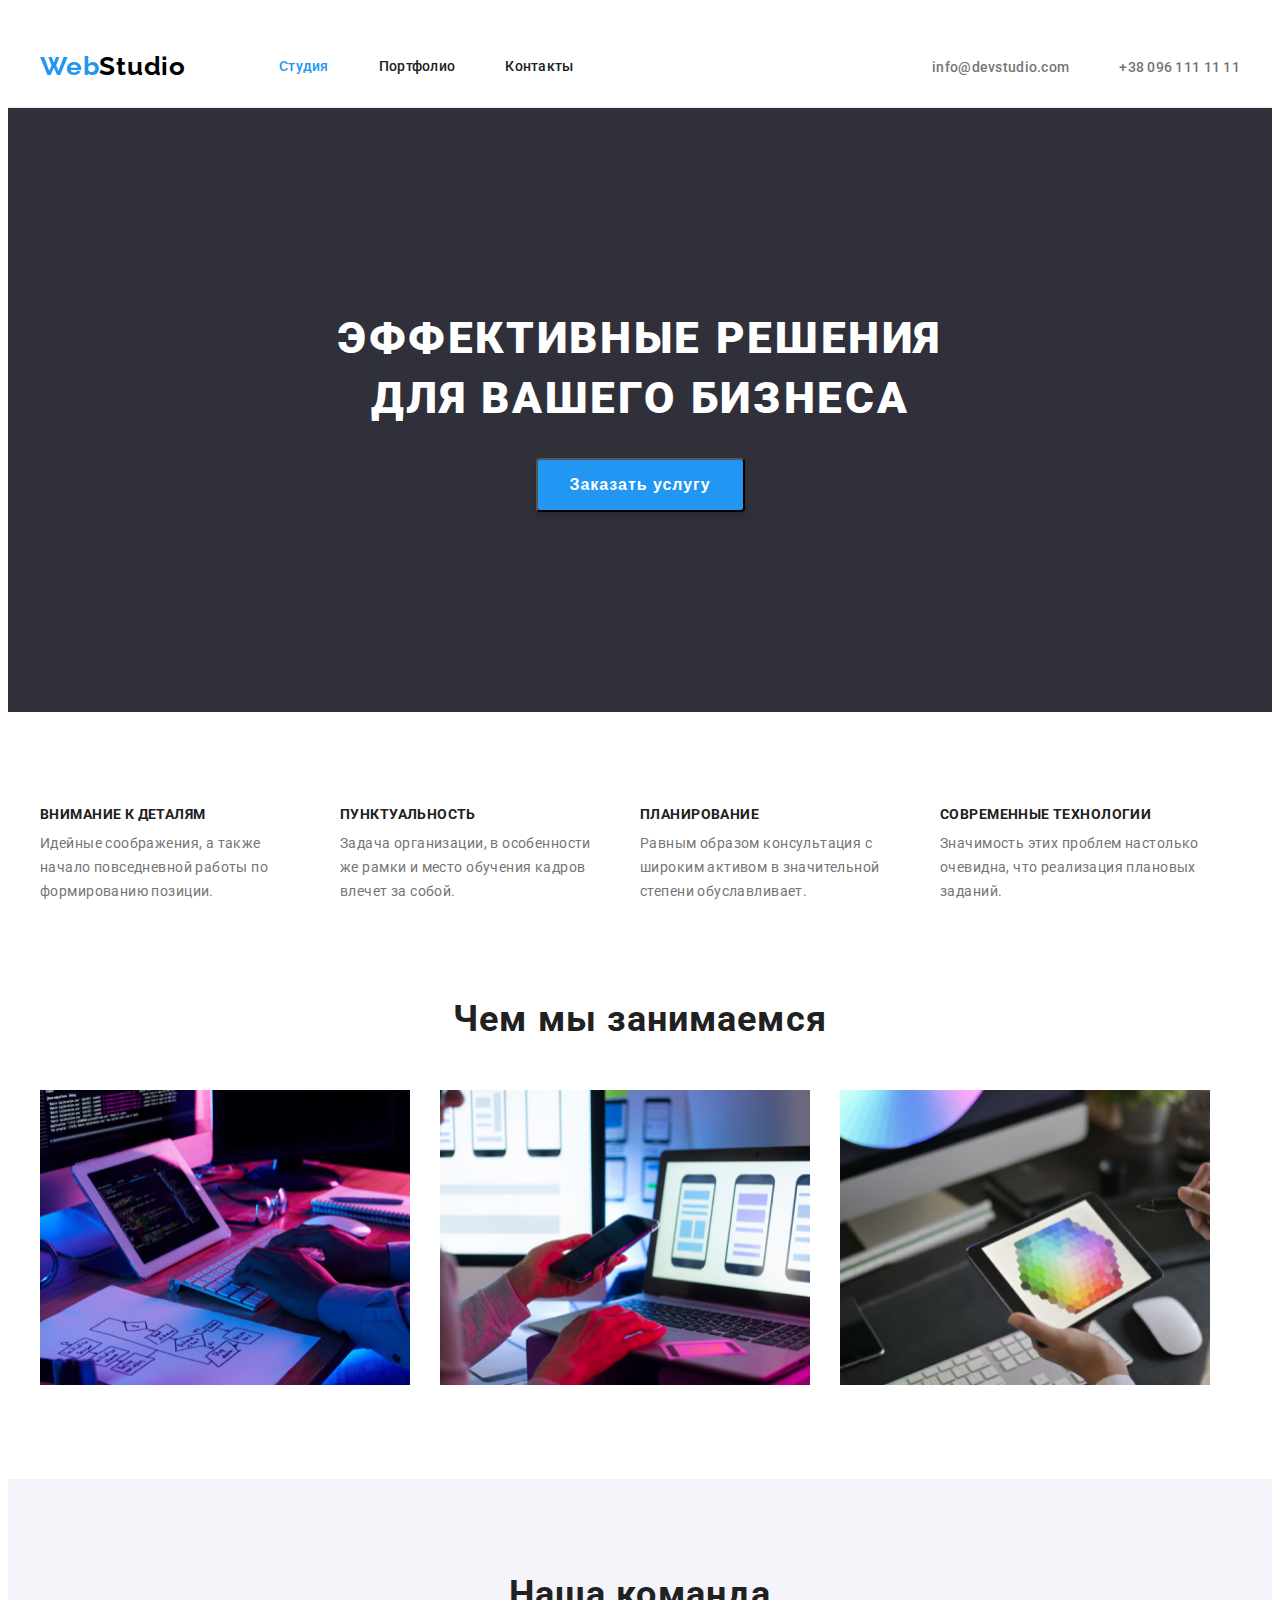
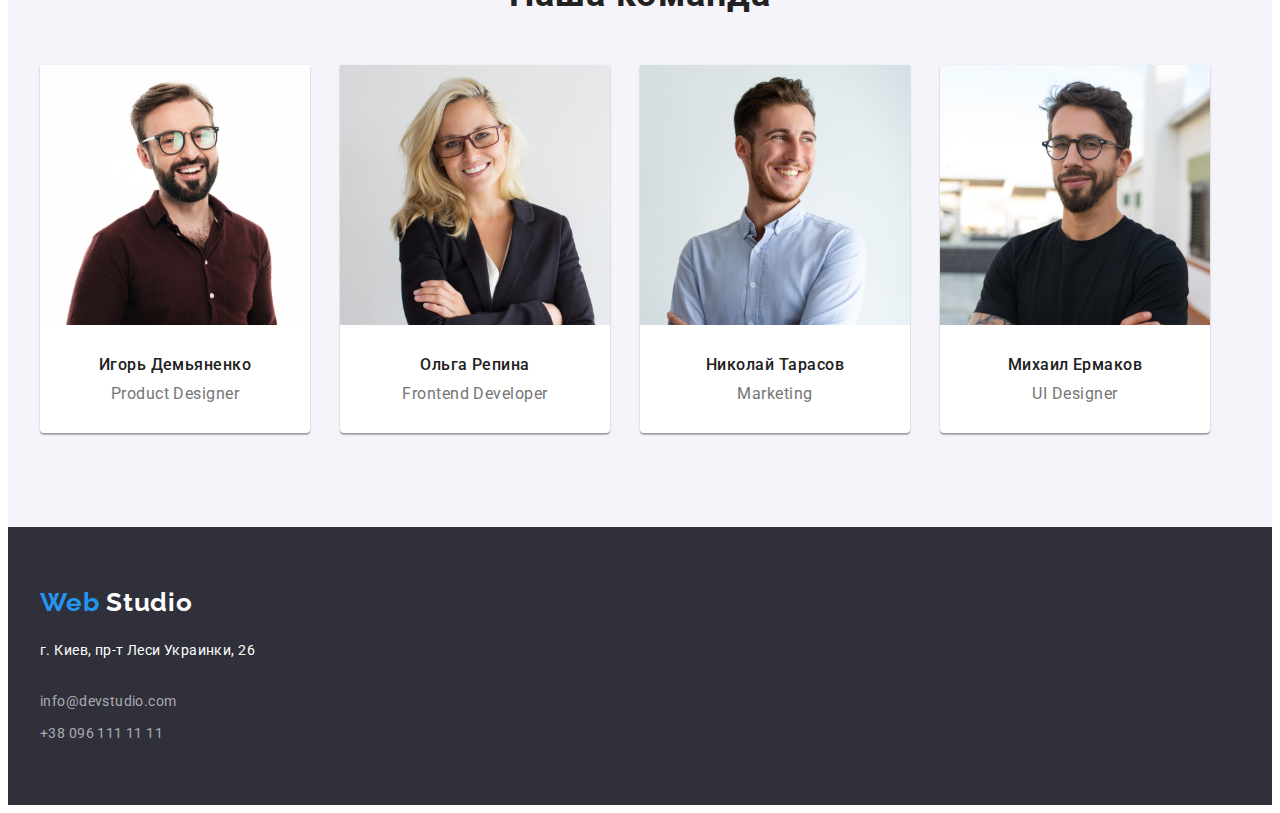
==== commit f9cc1c0e: "Add files via upload" ====
--- a/index.html
+++ b/index.html
@@ -5,9 +5,8 @@
     <meta http-equiv="X-UA-Compatible" content="IE=edge" />
     <meta name="viewport" content="width=device-width, initial-scale=1.0" />
     <title>Document</title>
-    <link rel="stylesheet" href="css/style.css" />
     <link
-      rel="modern-normalize"
+      rel="stylesheet"
       href="https://cdnjs.cloudflare.com/ajax/libs/modern-normalize/1.1.0/modern-normalize.min.css"
       integrity="sha512-wpPYUAdjBVSE4KJnH1VR1HeZfpl1ub8YT/NKx4PuQ5NmX2tKuGu6U/JRp5y+Y8XG2tV+wKQpNHVUX03MfMFn9Q=="
       crossorigin="anonymous"
@@ -18,19 +17,20 @@
       href="https://fonts.googleapis.com/css2?family=Raleway:wght@700&family=Roboto:wght@400;500;700;900&display=swap"
       rel="stylesheet"
     />
+    <link rel="stylesheet" href="css/style.css" />
   </head>
-
+​
   <body>
     <!-- HEADER -->
     <header class="header">
       <div class="container header-container">
         <nav class="main-nav">
           <a class="logo-header" href=" / "
-            >Web <span class="logo-color">Studio</span></a
+            >Web<span class="logo-color">Studio</span></a
           >
           <ul class="site-nav">
             <li class="nav-item">
-              <a class="link current" href=" "> Студия</a>
+              <a class="link current" href="./index.html"> Студия</a>
             </li>
             <li class="nav-item">
               <a class="link" href="./portfolio.html "> Портфолио</a>
@@ -40,12 +40,14 @@
         </nav>
         <ul class="auth-nav">
           <li class="auth-nav-item">
-            <a class="mail-link-current" href="mailto:info@devstudio.com">
+            <a class="contact-link" href="mailto:info@devstudio.com">
               info@devstudio.com</a
             >
           </li>
           <li class="auth-nav-item">
-            <a class="tel-link" href="tel:+380961111111">+38 096 111 11 11</a>
+            <a class="contact-link" href="tel:+380961111111"
+              >+38 096 111 11 11</a
+            >
           </li>
         </ul>
       </div>
@@ -59,7 +61,7 @@
         </div>
       </section>
       <!-- Описание -->
-      <section class="descript section">
+      <section class="descript">
         <div class="container description-container">
           <h2 class="visually-hidden">description</h2>
           <ul class="description-item">
@@ -190,8 +192,8 @@
           >Web <span class="logo-color-footer">Studio</span></a
         >
         <address>
-          <ul class="contact-footer">
-            <li class="footer-item, list">
+          <ul class="contact-footer list">
+            <li class="footer-item">
               <a
                 class="map"
                 href="https://goo.gl/maps/65E6jA36ebbG1yaQ8"
@@ -200,13 +202,13 @@
                 >г. Киев, пр-т Леси Украинки, 26</a
               >
             </li>
-
-            <li class="contacts-mail, list">
+​
+            <li class="footer-item">
               <a class="mail-footer" href="mailto:info@devstudio.com">
                 info@devstudio.com</a
               >
             </li>
-            <li class="contacts-tel, list">
+            <li class="footer-item">
               <a class="tel-footer" href="tel:+380961111111"
                 >+38 096 111 11 11</a
               >
@@ -216,4 +218,4 @@
       </div>
     </footer>
   </body>
-</html>
+</html>--- a/css/style.css
+++ b/css/style.css
@@ -4,13 +4,14 @@
 
 :root {
   --primary-font: "Roboto", sans-serif;
-  --secondar-font: "Raleway", sans-serif;
+  --secondary-font: "Raleway", sans-serif;
   --primary-font-color: #757575;
   --secondary-font-color: #212121;
   --logo-accent-color: #2196f3;
   --logo-second-color: #000000;
   --logo-footer-color: #ffffff;
   --link-hover-focus: #2196f3;
+  --border-color: #ececec;
   --box-shadov: 0px 1px 3px rgba(0, 0, 0, 0.12), 0px 1px 1px rgba(0, 0, 0, 0.14),
     0px 2px 1px rgba(0, 0, 0, 0.2);
   --btn-shadow: 0px 4px 4px rgba(0, 0, 0, 0.15);
@@ -30,6 +31,11 @@
   margin-bottom: 0;
   padding-left: 0;
 }
+
+a {
+  text-decoration: none;
+}
+
 img {
   display: block;
 }
@@ -40,6 +46,7 @@
 .header {
   padding-top: 24px;
   padding-bottom: 25px;
+  border-bottom: 1px solid var(--border-color);
 }
 .header-container {
   display: flex;
@@ -72,7 +79,7 @@
   color: #2196f3;
 }
 .logo-color {
-  color: var(--logo-accent-color);
+  color: var(--logo-second-color);
 }
 .site-nav {
   list-style: none;
@@ -125,20 +132,12 @@
   margin-left: 50px;
 }
 
-.tel-link {
-  text-decoration: none;
-  color: #757575;
-  font-weight: 500;
-  line-height: 1.14;
-  letter-spacing: 0.02em;
-}
 .auth-nav-item:hover,
 .auth-nav-item:focus {
   color: var(--link-hover-focus);
 }
 .mail-link-current {
   color: #2196f3;
-  cursor: pointer;
   text-decoration: none;
   font-size: 14px;
   font-weight: 500;
@@ -202,6 +201,7 @@
 
 /*-------*description*---------*/
 .descript {
+  padding-top: 94px;
 }
 .visually-hidden {
   position: absolute;
@@ -220,7 +220,7 @@
   display: flex;
   list-style: none;
 }
-.description-list {
+.description-list:not(:last-child) {
   margin-right: 30px;
 }
 .description-list {
@@ -338,8 +338,12 @@
 
 .footer {
   background: #2f303a;
-}
-
+  padding: 60px 0;
+}
+
+.footer-item:not(:last-child) {
+  margin-bottom: 8px;
+}
 .map {
   font-style: normal;
   font-weight: normal;
@@ -386,16 +390,7 @@
 /*portfolio*/
 
 /*HEADER*/
-:root {
-  --primary-font: "Roboto", sans-serif;
-  --secondar-font: "Raleway", sans-serif;
-  --primary-font-color: #212121;
-  --secondary-font-color: #757575;
-  --logo-accent-color: #2196f3;
-  --logo-second-color: #000000;
-  --logo-footer-color: #ffffff;
-  --link-hover-focus: #2196f3;
-}
+
 body {
   font-family: var(--primary-font), "Open Sans", sans-serif;
   color: var(--primary-font-color);
@@ -417,9 +412,6 @@
   text-decoration: none;
 }
 
-.logo-color {
-  color: var(--logo-accent-color);
-}
 .site-nav {
   list-style: none;
 }
@@ -445,8 +437,7 @@
   text-decoration: none;
 }
 
-.tel-link,
-.mail-lnk {
+.contact-link {
   font-style: normal;
   font-weight: 500;
   font-size: 14px;
@@ -466,36 +457,30 @@
   color: #2196f3;
 }
 
-.mail-link-current {
-  color: #2196f3;
-  cursor: pointer;
-  text-decoration: none;
-}
-
 .contacts-tel:hover,
 .contacts-tel:focus {
   color: #2196f3;
 }
-
+body {
+  
+}
 /*End-Header*/
 
 /*FILTER*/
-.section-hero{
-     padding-top: 94px;
-     padding-bottom: 94px;
-}
-.filtr-menu-list{
-    list-style: none;
-    display: flex;
-    justify-content: center;
-    margin-bottom: 50px;
+.section-hero {
+  padding-top: 94px;
+  padding-bottom: 94px;
+}
+.filtr-menu-list {
+  list-style: none;
+  display: flex;
+  justify-content: center;
+  margin-bottom: 50px;
 }
 
 .filtr-item:not(:last-child) {
   margin-right: 8px;
 }
-
-
 
 .btn {
   font-family: var(--primary-font);
@@ -527,8 +512,6 @@
   padding: 6px 22px;
   border-radius: 4px;
   border-color: transparent;
-
-  
 }
 
 .pop-up-btn:hover,
@@ -541,26 +524,26 @@
 
 /*PORTFOLIO*/
 
-.portfolio-item{
+.portfolio-item {
   margin-top: 30px;
   margin-left: 30px;
-    /* margin: 15px ; */
-    flex-basis: calc(100% / 3 - 30px)
+  /* margin: 15px ; */
+  flex-basis: calc(100% / 3 - 30px);
 }
 .portfolio-project {
- /* margin: -15px; */
+  /* margin: -15px; */
   display: flex;
   flex-wrap: wrap;
   list-style: none;
   margin-left: -30px;
   margin-top: -30px;
-  }
-  
-.project-box{
-    padding: 20px 24px;
-    border: 1px solid #EEEEEE;
-    border-top: none;
-} 
+}
+
+.project-box {
+  padding: 20px 24px;
+  border: 1px solid #eeeeee;
+  border-top: none;
+}
 .project-name {
   font-style: normal;
   font-weight: bold;
@@ -578,10 +561,6 @@
 /*END PORTFOLIO*/
 
 /*FOOTER*/
-
-.footer {
-  background: #2f303a;
-}
 
 .logo-footer {
   font-family: Raleway;
@@ -591,6 +570,8 @@
   text-decoration: none;
   letter-spacing: 0.03em;
   color: #2196f3;
+  display: block;
+  margin-bottom: 20px;
 }
 
 .logo-color-footer {
